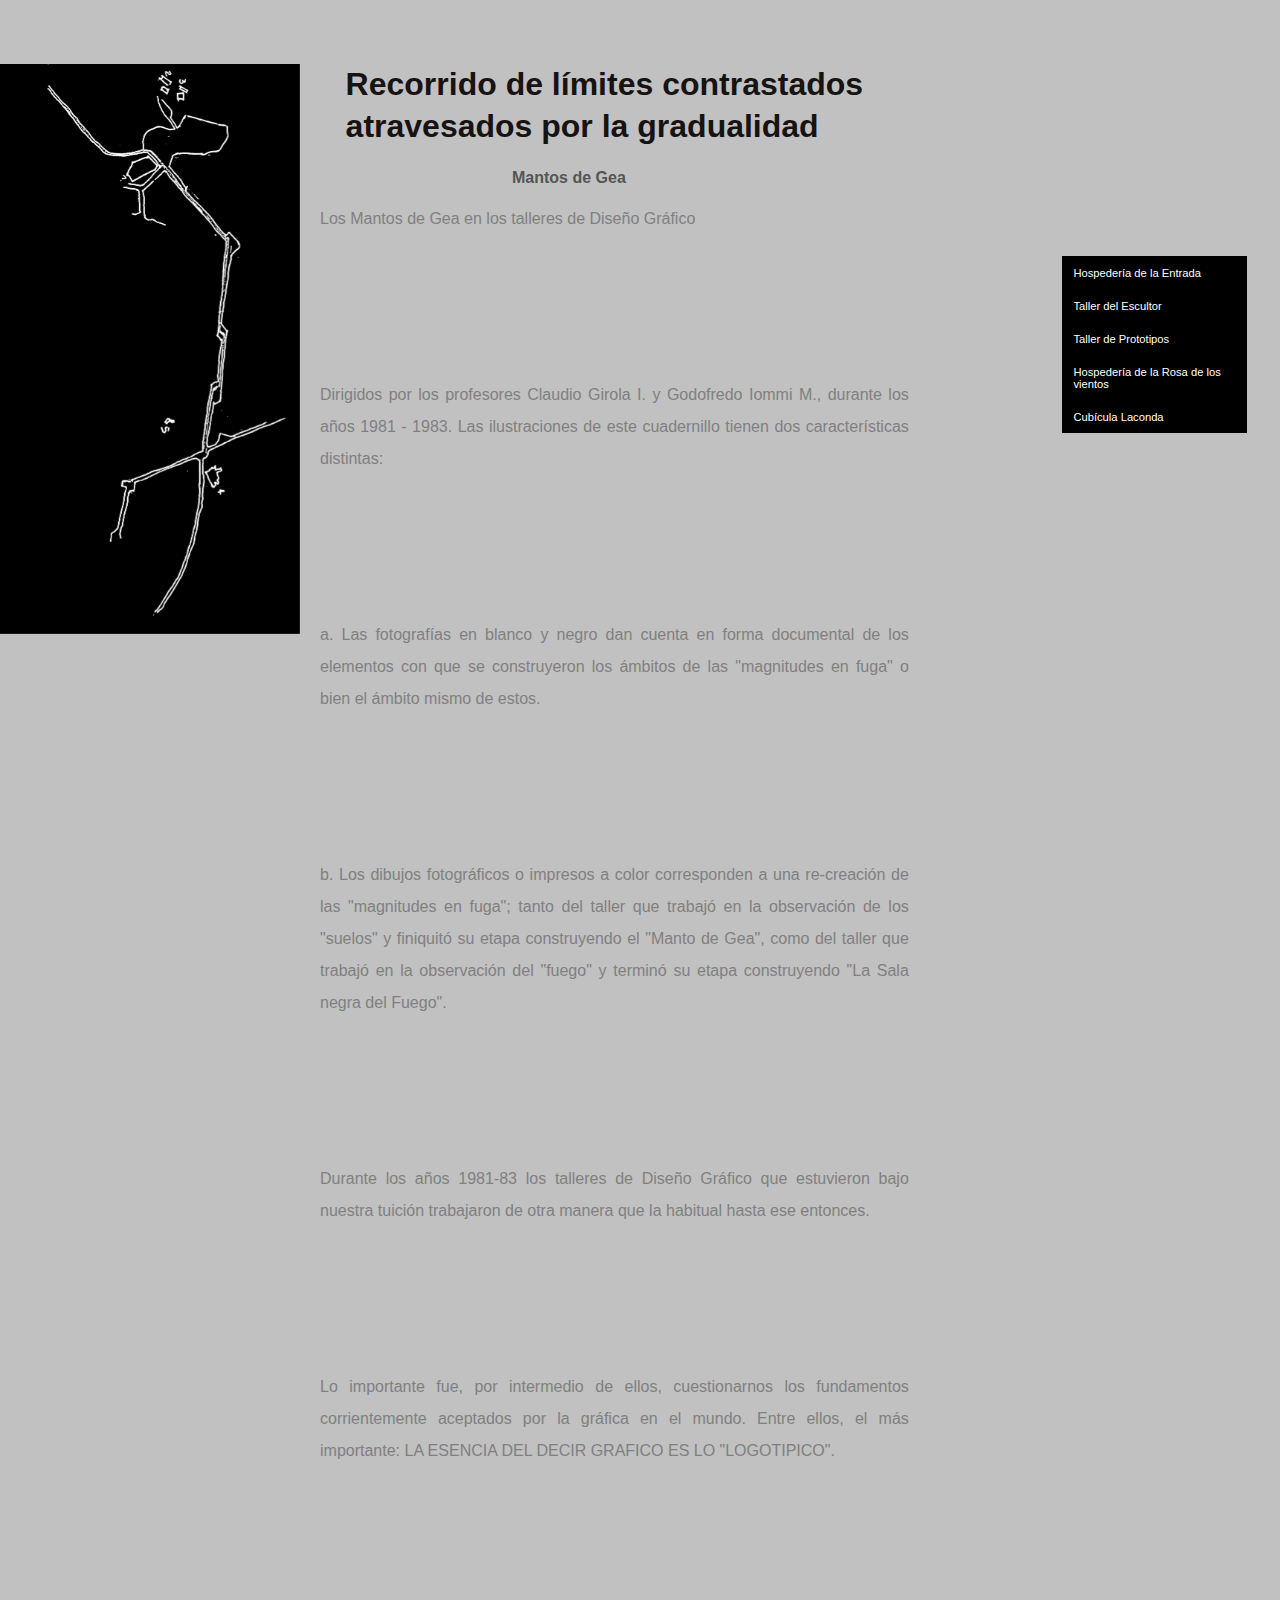
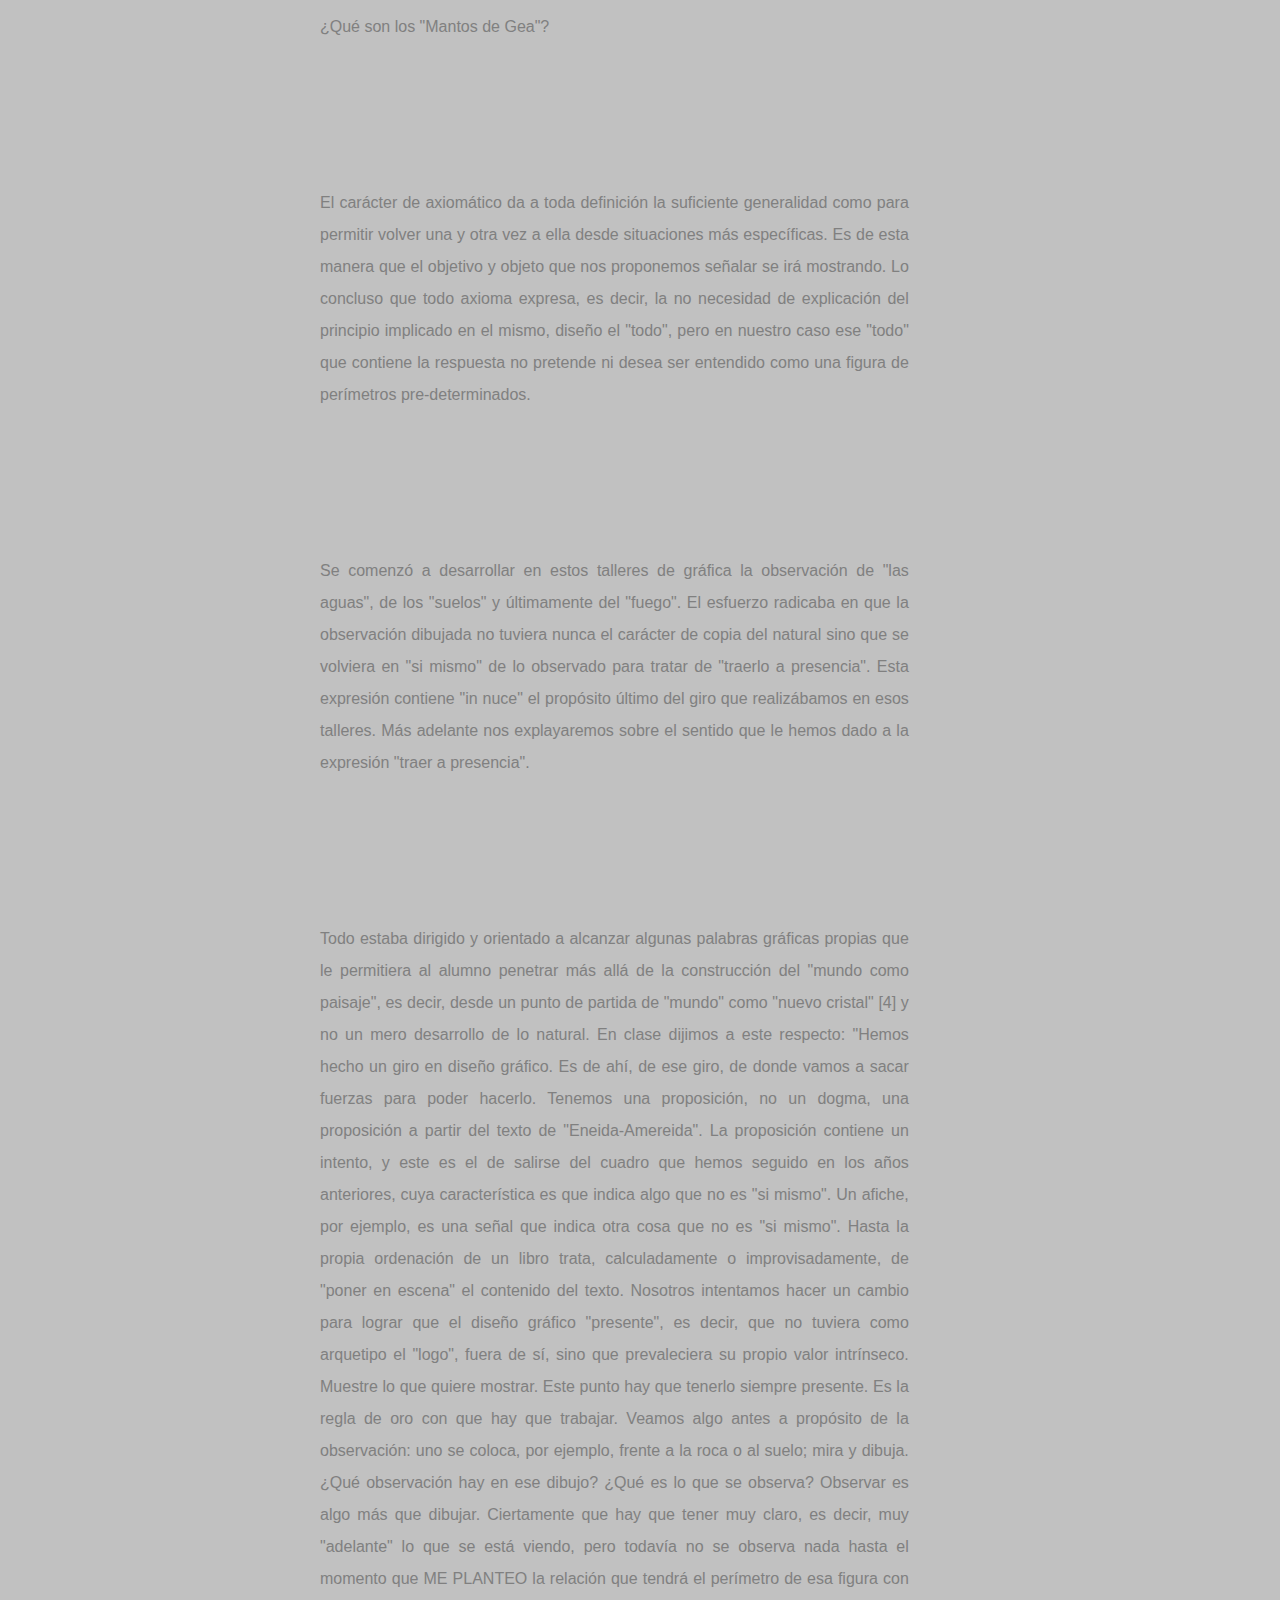
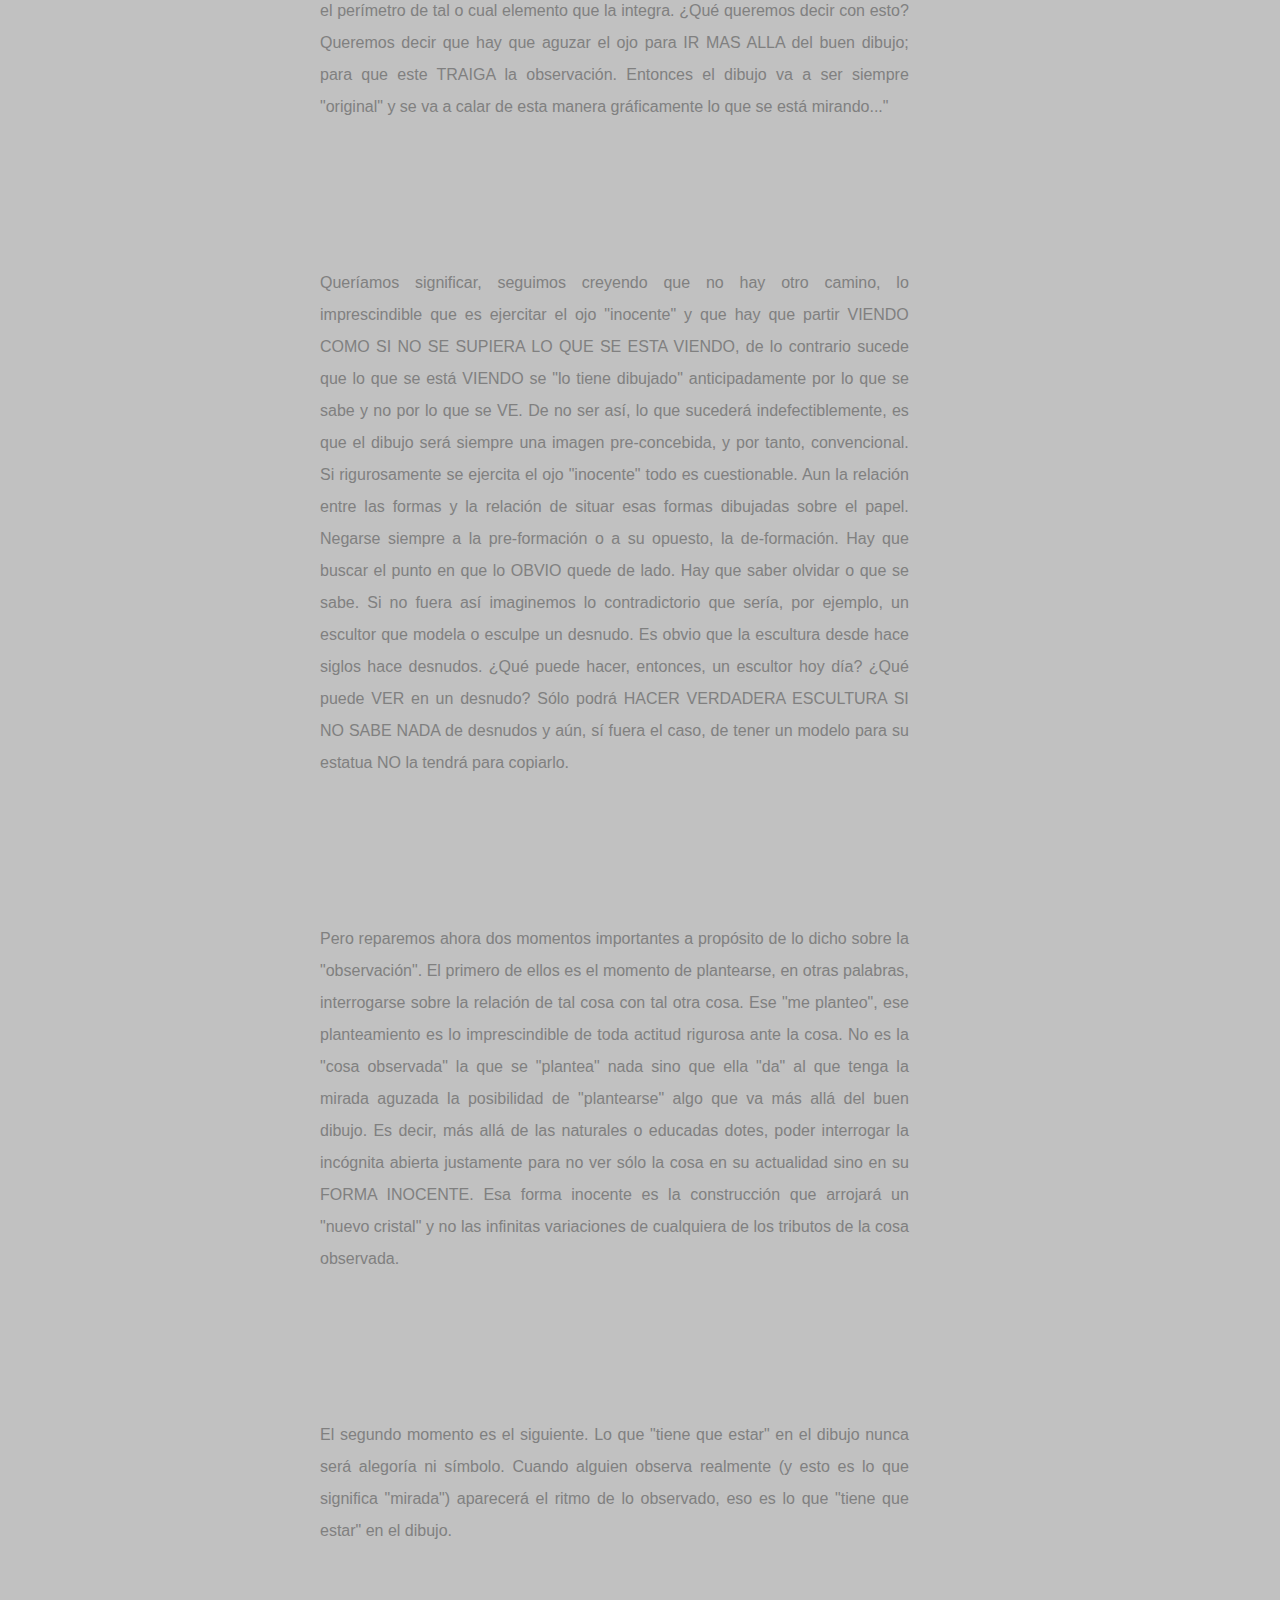
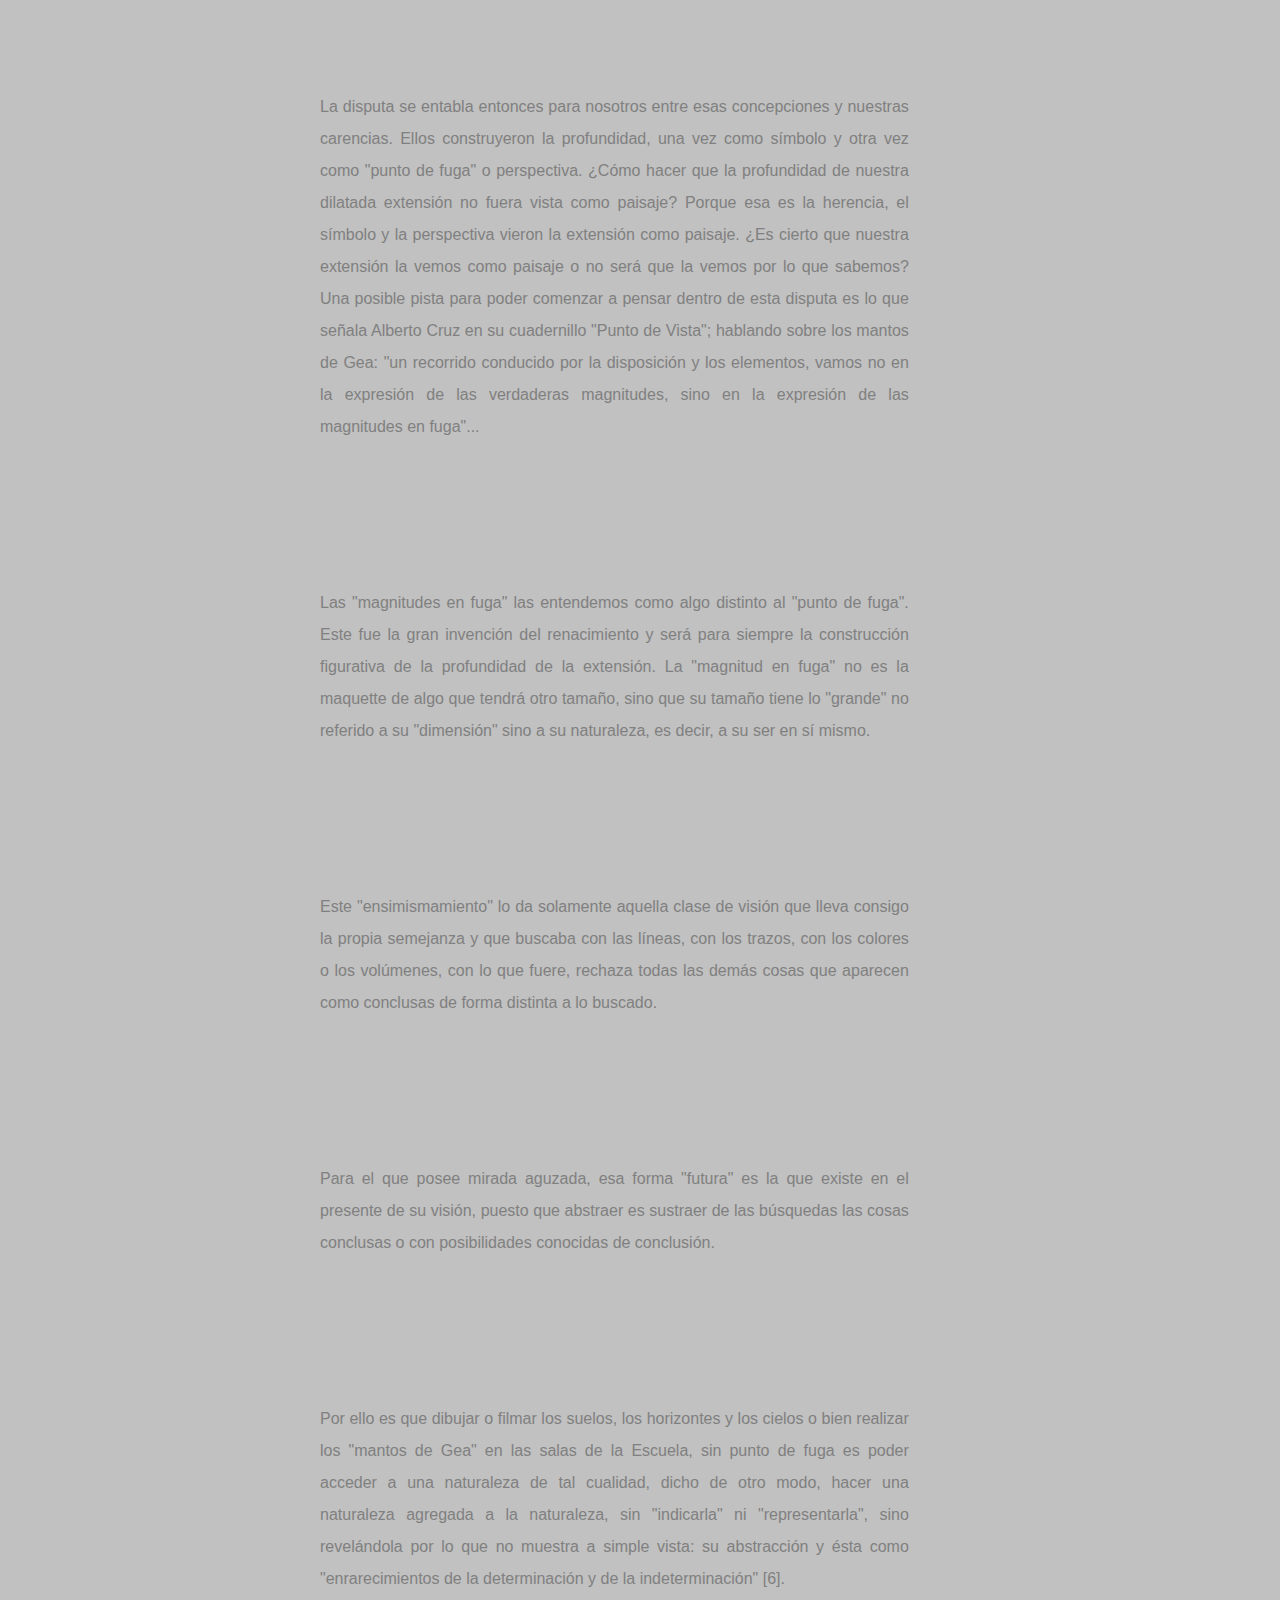
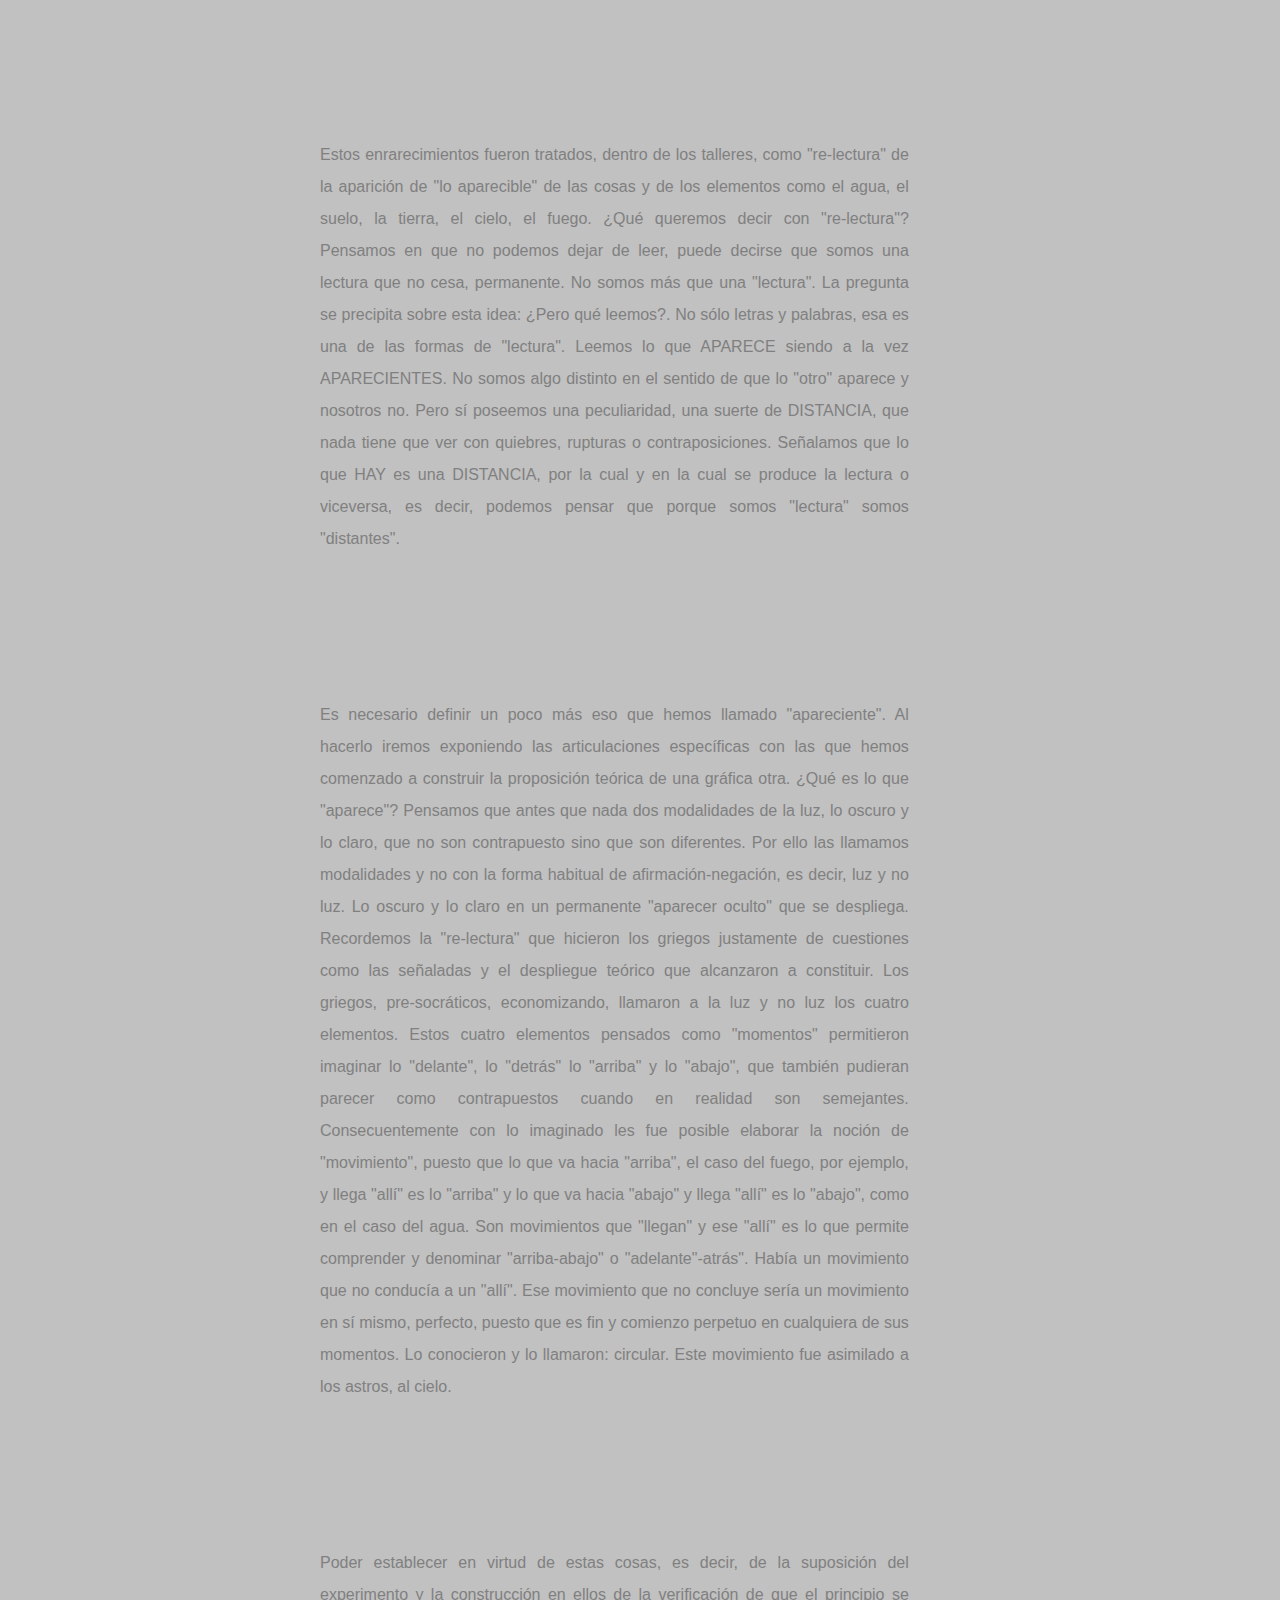
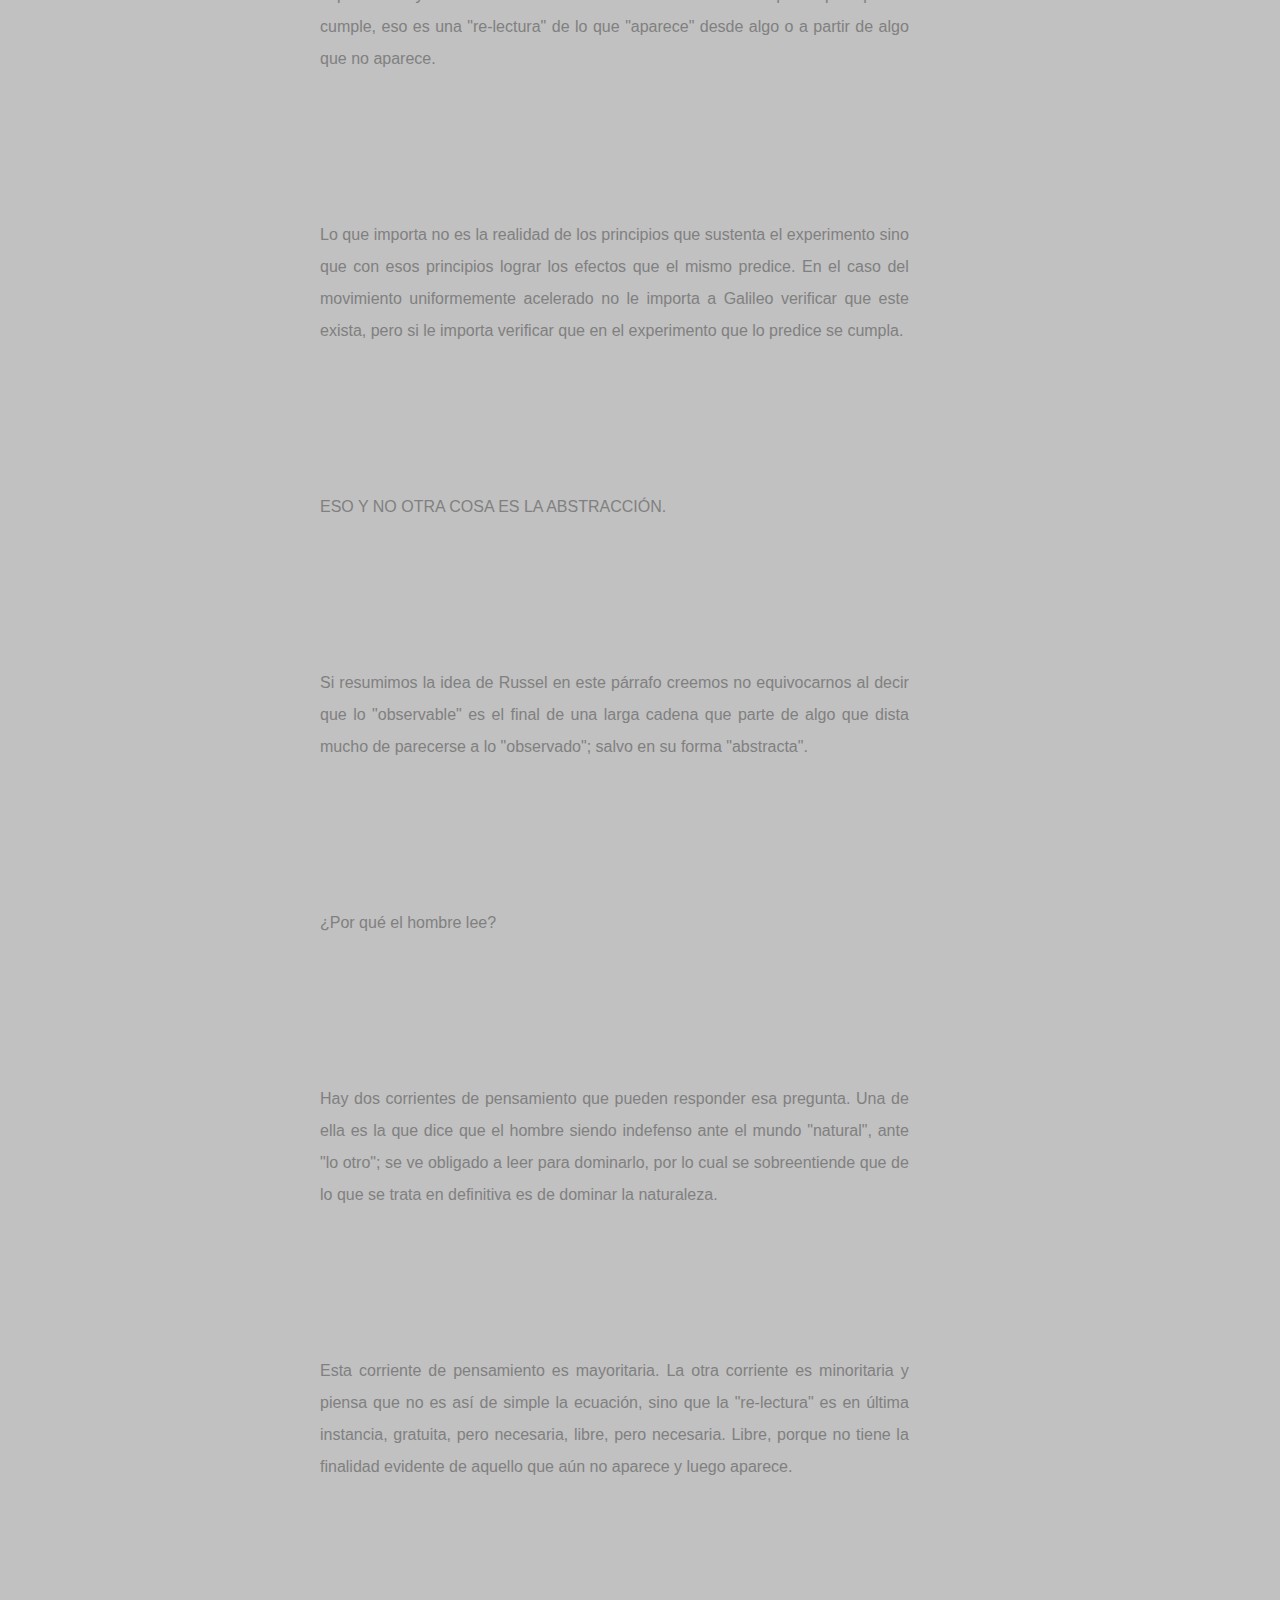
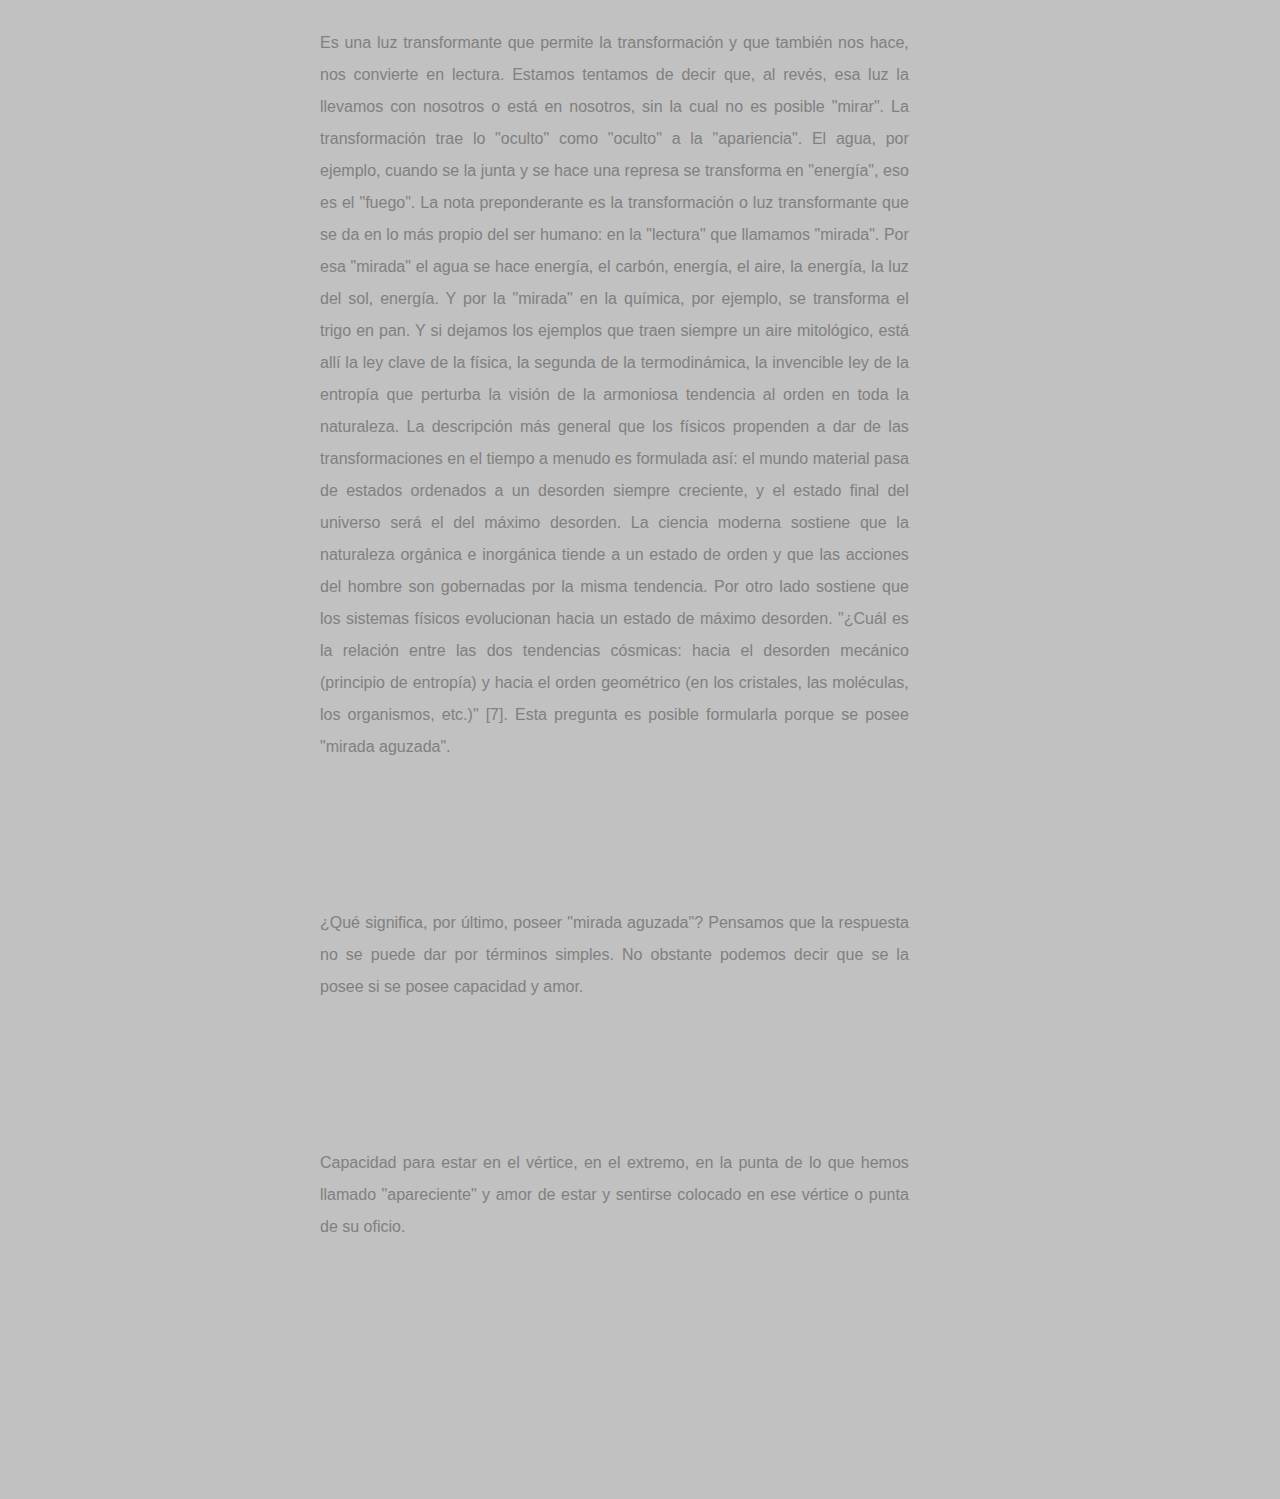
==== index.html @ cfcd7013 "copia carpetas" ====
<html>

<link type="text/css" rel="stylesheet" href="css/bbb.css">

<meta charset="utf-8">

<head>
<title>Recorrido de límites contrastados atravesados por la gradualidad</title>
</head>

<img src="img/mapa.png" style="margin: 20px 20px px 0px;float: left; " />


<body>
<div class="menu_simple">
<ul>
<li><a href="#">Hospedería de la Entrada</a></li>
<li><a href="#">Taller del Escultor</a></li>
<li><a href="#">Taller de Prototipos</a></li>
<li><a href="#">Hospedería de la Rosa de los vientos</a></li>
<li><a href="#">Cubícula Laconda</a></li>
</ul>
</div>

 <h1>Recorrido de límites contrastados atravesados por la gradualidad </h1>

 <h2> Mantos de Gea </h2>



<p>Los Mantos de Gea en los talleres de Diseño Gráfico</p>

<p>
Dirigidos por los profesores Claudio Girola I. y Godofredo Iommi M., durante los años 1981 - 1983.
Las ilustraciones de este cuadernillo tienen dos características distintas:</p>
<p>
a. Las fotografías en blanco y negro dan cuenta en forma documental de los elementos con que se construyeron los ámbitos de las "magnitudes en fuga" o bien el ámbito mismo de estos.</p>
<p>
b. Los dibujos fotográficos o impresos a color corresponden a una re-creación de las "magnitudes en fuga"; tanto del taller que trabajó en la observación de los "suelos" y finiquitó su etapa construyendo el "Manto de Gea", como del taller que trabajó en la observación del "fuego" y terminó su etapa construyendo "La Sala negra del Fuego".</p>
<p>
Durante los años 1981-83 los talleres de Diseño Gráfico que estuvieron bajo nuestra tuición trabajaron de otra manera que la habitual hasta ese entonces.</p>
<p>
Lo importante fue, por intermedio de ellos, cuestionarnos los fundamentos corrientemente aceptados por la gráfica en el mundo. Entre ellos, el más importante: <strong> LA ESENCIA DEL DECIR GRAFICO ES LO "LOGOTIPICO". </strong> </p>

<p>¿Qué son los "Mantos de Gea"?</p>

<p>El carácter de axiomático da a toda definición la suficiente generalidad como para permitir volver una y otra vez a ella desde situaciones más específicas. Es de esta manera que el objetivo y objeto que nos proponemos señalar se irá mostrando. Lo concluso que todo axioma expresa, es decir, la no necesidad de explicación del principio implicado en el mismo, diseño el "todo", pero en nuestro caso ese "todo" que contiene la respuesta no pretende ni desea ser entendido como una figura de perímetros pre-determinados.</p>



<p>Se comenzó a desarrollar en estos talleres de gráfica la observación de "las aguas", de los "suelos" y últimamente del "fuego". El esfuerzo radicaba en que la observación dibujada no tuviera nunca el carácter de copia del natural sino que se volviera en "si mismo" de lo observado para tratar de "traerlo a presencia". Esta expresión contiene "in nuce" el propósito último del giro que realizábamos en esos talleres. Más adelante nos explayaremos sobre el sentido que le hemos dado a la expresión "traer a presencia".</p>



<p>Todo estaba dirigido y orientado a alcanzar algunas palabras gráficas propias que le permitiera al alumno penetrar más allá de la construcción del "mundo como paisaje", es decir, desde un punto de partida de "mundo" como "nuevo cristal" [4] y no un mero desarrollo de lo natural. En clase dijimos a este respecto: "Hemos hecho un giro en diseño gráfico. Es de ahí, de ese giro, de donde vamos a sacar fuerzas para poder hacerlo. Tenemos una proposición, no un dogma, una proposición a partir del texto de "Eneida-Amereida". La proposición contiene un intento, y este es el de salirse del cuadro que hemos seguido en los años anteriores, cuya característica es que indica algo que no es "si mismo". Un afiche, por ejemplo, es una señal que indica otra cosa que no es "si mismo". Hasta la propia ordenación de un libro trata, calculadamente o improvisadamente, de "poner en escena" el contenido del texto. Nosotros intentamos hacer un cambio para lograr que el diseño gráfico "presente", es decir, que no tuviera como arquetipo el "logo", fuera de sí, sino que prevaleciera su propio valor intrínseco. Muestre lo que quiere mostrar. Este punto hay que tenerlo siempre presente. Es la regla de oro con que hay que trabajar. Veamos algo antes a propósito de la observación: uno se coloca, por ejemplo, frente a la roca o al suelo; mira y dibuja. ¿Qué observación hay en ese dibujo? ¿Qué es lo que se observa? Observar es algo más que dibujar. Ciertamente que hay que tener muy claro, es decir, muy "adelante" lo que se está viendo, pero todavía no se observa nada hasta el momento que ME PLANTEO la relación que tendrá el perímetro de esa figura con el perímetro de tal o cual elemento que la integra. ¿Qué queremos decir con esto? Queremos decir que hay que aguzar el ojo para IR MAS ALLA del buen dibujo; para que este TRAIGA la observación. Entonces el dibujo va a ser siempre "original" y se va a calar de esta manera gráficamente lo que se está mirando..."</p>
<p>
Queríamos significar, seguimos creyendo que no hay otro camino, lo imprescindible que es ejercitar el ojo "inocente" y que hay que partir VIENDO COMO SI NO SE SUPIERA LO QUE SE ESTA VIENDO, de lo contrario sucede que lo que se está VIENDO se "lo tiene dibujado" anticipadamente por lo que se sabe y no por lo que se VE. De no ser así, lo que sucederá indefectiblemente, es que el dibujo será siempre una imagen pre-concebida, y por tanto, convencional. Si rigurosamente se ejercita el ojo "inocente" todo es cuestionable. Aun la relación entre las formas y la relación de situar esas formas dibujadas sobre el papel. Negarse siempre a la pre-formación o a su opuesto, la de-formación. Hay que buscar el punto en que lo OBVIO quede de lado. Hay que saber olvidar o que se sabe. Si no fuera así imaginemos lo contradictorio que sería, por ejemplo, un escultor que modela o esculpe un desnudo. Es obvio que la escultura desde hace siglos hace desnudos. ¿Qué puede hacer, entonces, un escultor hoy día? ¿Qué puede VER en un desnudo? Sólo podrá HACER VERDADERA ESCULTURA SI NO SABE NADA de desnudos y aún, sí fuera el caso, de tener un modelo para su estatua NO la tendrá para copiarlo.
</p>
<p>
Pero reparemos ahora dos momentos importantes a propósito de lo dicho sobre la "observación". El primero de ellos es el momento de plantearse, en otras palabras, interrogarse sobre la relación de tal cosa con tal otra cosa. Ese "me planteo", ese planteamiento es lo imprescindible de toda actitud rigurosa ante la cosa. No es la "cosa observada" la que se "plantea" nada sino que ella "da" al que tenga la mirada aguzada la posibilidad de "plantearse" algo que va más allá del buen dibujo. Es decir, más allá de las naturales o educadas dotes, poder interrogar la incógnita abierta justamente para no ver sólo la cosa en su actualidad sino en su FORMA INOCENTE. Esa forma inocente es la construcción que arrojará un "nuevo cristal" y no las infinitas variaciones de cualquiera de los tributos de la cosa observada.
</p>
<p>
El segundo momento es el siguiente. Lo que "tiene que estar" en el dibujo nunca será alegoría ni símbolo. Cuando alguien observa realmente (y esto es lo que significa "mirada") aparecerá el ritmo de lo observado, eso es lo que "tiene que estar" en el dibujo.
</p>
<p>
La disputa se entabla entonces para nosotros entre esas concepciones y nuestras carencias. Ellos construyeron la profundidad, una vez como símbolo y otra vez como "punto de fuga" o perspectiva. ¿Cómo hacer que la profundidad de nuestra dilatada extensión no fuera vista como paisaje? Porque esa es la herencia, el símbolo y la perspectiva vieron la extensión como paisaje. ¿Es cierto que nuestra extensión la vemos como paisaje o no será que la vemos por lo que sabemos? Una posible pista para poder comenzar a pensar dentro de esta disputa es lo que señala Alberto Cruz en su cuadernillo "Punto de Vista"; hablando sobre los mantos de Gea: "un recorrido conducido por la disposición y los elementos, vamos no en la expresión de las verdaderas magnitudes, sino en la expresión de las magnitudes en fuga"...
</p>
<p>
Las "magnitudes en fuga" las entendemos como algo distinto al "punto de fuga". Este fue la gran invención del renacimiento y será para siempre la construcción figurativa de la profundidad de la extensión. La "magnitud en fuga" no es la maquette de algo que tendrá otro tamaño, sino que su tamaño tiene lo "grande" no referido a su "dimensión" sino a su naturaleza, es decir, a su ser en sí mismo.
</p>
<p>
Este "ensimismamiento" lo da solamente aquella clase de visión que lleva consigo la propia semejanza y que buscaba con las líneas, con los trazos, con los colores o los volúmenes, con lo que fuere, rechaza todas las demás cosas que aparecen como conclusas de forma distinta a lo buscado.
</p>
<p>
Para el que posee mirada aguzada, esa forma "futura" es la que existe en el presente de su visión, puesto que abstraer es sustraer de las búsquedas las cosas conclusas o con posibilidades conocidas de conclusión.
</p>
<p>
Por ello es que dibujar o filmar los suelos, los horizontes y los cielos o bien realizar los "mantos de Gea" en las salas de la Escuela, sin punto de fuga es poder acceder a una naturaleza de tal cualidad, dicho de otro modo, hacer una naturaleza agregada a la naturaleza, sin "indicarla" ni "representarla", sino revelándola por lo que no muestra a simple vista: su abstracción y ésta como "enrarecimientos de la determinación y de la indeterminación" [6].
</p>
<p>
Estos enrarecimientos fueron tratados, dentro de los talleres, como "re-lectura" de la aparición de "lo aparecible" de las cosas y de los elementos como el agua, el suelo, la tierra, el cielo, el fuego. ¿Qué queremos decir con "re-lectura"? Pensamos en que no podemos dejar de leer, puede decirse que somos una lectura que no cesa, permanente. No somos más que una "lectura". La pregunta se precipita sobre esta idea: ¿Pero qué leemos?. No sólo letras y palabras, esa es una de las formas de "lectura". Leemos lo que APARECE siendo a la vez APARECIENTES. No somos algo distinto en el sentido de que lo "otro" aparece y nosotros no. Pero sí poseemos una peculiaridad, una suerte de DISTANCIA, que nada tiene que ver con quiebres, rupturas o contraposiciones. Señalamos que lo que HAY es una DISTANCIA, por la cual y en la cual se produce la lectura o viceversa, es decir, podemos pensar que porque somos "lectura" somos "distantes".
</p>
<p>
Es necesario definir un poco más eso que hemos llamado "apareciente". Al hacerlo iremos exponiendo las articulaciones específicas con las que hemos comenzado a construir la proposición teórica de una gráfica otra. ¿Qué es lo que "aparece"? Pensamos que antes que nada dos modalidades de la luz, lo oscuro y lo claro, que no son contrapuesto sino que son diferentes. Por ello las llamamos modalidades y no con la forma habitual de afirmación-negación, es decir, luz y no luz. Lo oscuro y lo claro en un permanente "aparecer oculto" que se despliega. Recordemos la "re-lectura" que hicieron los griegos justamente de cuestiones como las señaladas y el despliegue teórico que alcanzaron a constituir. Los griegos, pre-socráticos, economizando, llamaron a la luz y no luz los cuatro elementos. Estos cuatro elementos pensados como "momentos" permitieron imaginar lo "delante", lo "detrás" lo "arriba" y lo "abajo", que también pudieran parecer como contrapuestos cuando en realidad son semejantes. Consecuentemente con lo imaginado les fue posible elaborar la noción de "movimiento", puesto que lo que va hacia "arriba", el caso del fuego, por ejemplo, y llega "allí" es lo "arriba" y lo que va hacia "abajo" y llega "allí" es lo "abajo", como en el caso del agua. Son movimientos que "llegan" y ese "allí" es lo que permite comprender y denominar "arriba-abajo" o "adelante"-atrás". Había un movimiento que no conducía a un "allí". Ese movimiento que no concluye sería un movimiento en sí mismo, perfecto, puesto que es fin y comienzo perpetuo en cualquiera de sus momentos. Lo conocieron y lo llamaron: circular. Este movimiento fue asimilado a los astros, al cielo.
</p>

<p>
Poder establecer en virtud de estas cosas, es decir, de la suposición del experimento y la construcción en ellos de la verificación de que el principio se cumple, eso es una "re-lectura" de lo que "aparece" desde algo o a partir de algo que no aparece.
</p>
<p>
Lo que importa no es la realidad de los principios que sustenta el experimento sino que con esos principios lograr los efectos que el mismo predice. En el caso del movimiento uniformemente acelerado no le importa a Galileo verificar que este exista, pero si le importa verificar que en el experimento que lo predice se cumpla.
</p>
<p>
ESO Y NO OTRA COSA ES LA ABSTRACCIÓN.
</p>
<p>
Si resumimos la idea de Russel en este párrafo creemos no equivocarnos al decir que lo "observable" es el final de una larga cadena que parte de algo que dista mucho de parecerse a lo "observado"; salvo en su forma "abstracta".
</p>
<p>
¿Por qué el hombre lee?
</p>
<p>
Hay dos corrientes de pensamiento que pueden responder esa pregunta. Una de ella es la que dice que el hombre siendo indefenso ante el mundo "natural", ante "lo otro"; se ve obligado a leer para dominarlo, por lo cual se sobreentiende que de lo que se trata en definitiva es de dominar la naturaleza.
</p>
<p>
Esta corriente de pensamiento es mayoritaria. La otra corriente es minoritaria y piensa que no es así de simple la ecuación, sino que la "re-lectura" es en última instancia, gratuita, pero necesaria, libre, pero necesaria. Libre, porque no tiene la finalidad evidente de aquello que aún no aparece y luego aparece.
</p>
<p>
Es una luz transformante que permite la transformación y que también nos hace, nos convierte en lectura. Estamos tentamos de decir que, al revés, esa luz la llevamos con nosotros o está en nosotros, sin la cual no es posible "mirar". La transformación trae lo "oculto" como "oculto" a la "apariencia".
El agua, por ejemplo, cuando se la junta y se hace una represa se transforma en "energía", eso es el "fuego". La nota preponderante es la transformación o luz transformante que se da en lo más propio del ser humano: en la "lectura" que llamamos "mirada". Por esa "mirada" el agua se hace energía, el carbón, energía, el aire, la energía, la luz del sol, energía. Y por la "mirada" en la química, por ejemplo, se transforma el trigo en pan. Y si dejamos los ejemplos que traen siempre un aire mitológico, está allí la ley clave de la física, la segunda de la termodinámica, la invencible ley de la entropía que perturba la visión de la armoniosa tendencia al orden en toda la naturaleza. La descripción más general que los físicos propenden a dar de las transformaciones en el tiempo a menudo es formulada así: el mundo material pasa de estados ordenados a un desorden siempre creciente, y el estado final del universo será el del máximo desorden. La ciencia moderna sostiene que la naturaleza orgánica e inorgánica tiende a un estado de orden y que las acciones del hombre son gobernadas por la misma tendencia. Por otro lado sostiene que los sistemas físicos evolucionan hacia un estado de máximo desorden. "¿Cuál es la relación entre las dos tendencias cósmicas: hacia el desorden mecánico (principio de entropía) y hacia el orden geométrico (en los cristales, las moléculas, los organismos, etc.)" [7]. Esta pregunta es posible formularla porque se posee "mirada aguzada".
</p>
<p>
¿Qué significa, por último, poseer "mirada aguzada"? Pensamos que la respuesta no se puede dar por términos simples. No obstante podemos decir que se la posee si se posee capacidad y amor.
</p>
<p>
Capacidad para estar en el vértice, en el extremo, en la punta de lo que hemos llamado "apareciente" y amor de estar y sentirse colocado en ese vértice o punta de su oficio.
</p>


 <script type="text/javascript" src="js/skrollr.min.js"></script>
    <script type="text/javascript">
    var s = skrollr.init();
    </script>

</body>
 
</html>
---- css/bbb.css ----
img{
  max-width:300px;
  position:fixed;
  margin-top:0px;
  margin-right:0%;
  margin-bottom:0%;
  margin-left:0px;
  float:left;

  }
input{
  position: right;
  float:right;
  padding-top:0%;
  padding-right:10%;
  padding-bottom:0%;
  padding-left:0%;
  margin-top:20%;

}
body{
  margin-top:0%;
  margin-right:0%;
  margin-bottom:0%;
  margin-left:0%;

  padding-top:5%;
  padding-right:0%;
  padding-bottom:10%;
  padding-left:0%;

  background-attachment: scroll;
  background-color:#C1C1C1;
  background-image: none;
  background-position:;
}


 h1{ 
  font-family: Helvetica;
  color: #171313 ;
  font-size: 200%;
  background: #C1C1C1;
  line-height: 130%;
  padding-top:0%;
  padding-right:20%;
  padding-bottom:0%;
  padding-left:27%;
}
h2{
  color: #555 ;
  font-size: 100%;
  font-family: Helvetica;
  margin-left:40%;
}  

p {

  padding-top:0%;
  padding-right:29%;
  padding-bottom:10%;
  padding-left:25%;

  font-family: Helvetica;
  font-size:  100%;
  font-style: normal;
  font-variant: none;
  font-weight: lighter;

  color: gray;
  letter-spacing: normal;
  line-height: 200%;
  text-align:justify;
  text-decoration: none ;

  text-transform: none;
  unicode-bidi: normal;
  vertical-align: baseline;
  white-space: normal;
  word-spacing: normal;
} 


div {
  margin-top:15%;
  margin-right:5%;
  margin-bottom:0%;
  margin-left:83%;
  position:fixed;

}
.menu_simple ul {
margin: 0;
padding: 0;
width:185px;
list-style-type: none;
}
.menu_simple ul li a {
text-decoration: none;
font-family: Helvetica;
font-size:  70%;
font-style: normal;
font-variant: none;
font-weight: lighter;
color: white;
padding: 10.5px 11px;
background-color: black;
display:block;
}
.menu_simple ul li a:visited {
color: white;
}
.menu_simple ul li a:hover, .menu_simple ul li .current {
color: white;
background-color: gray;
}

}
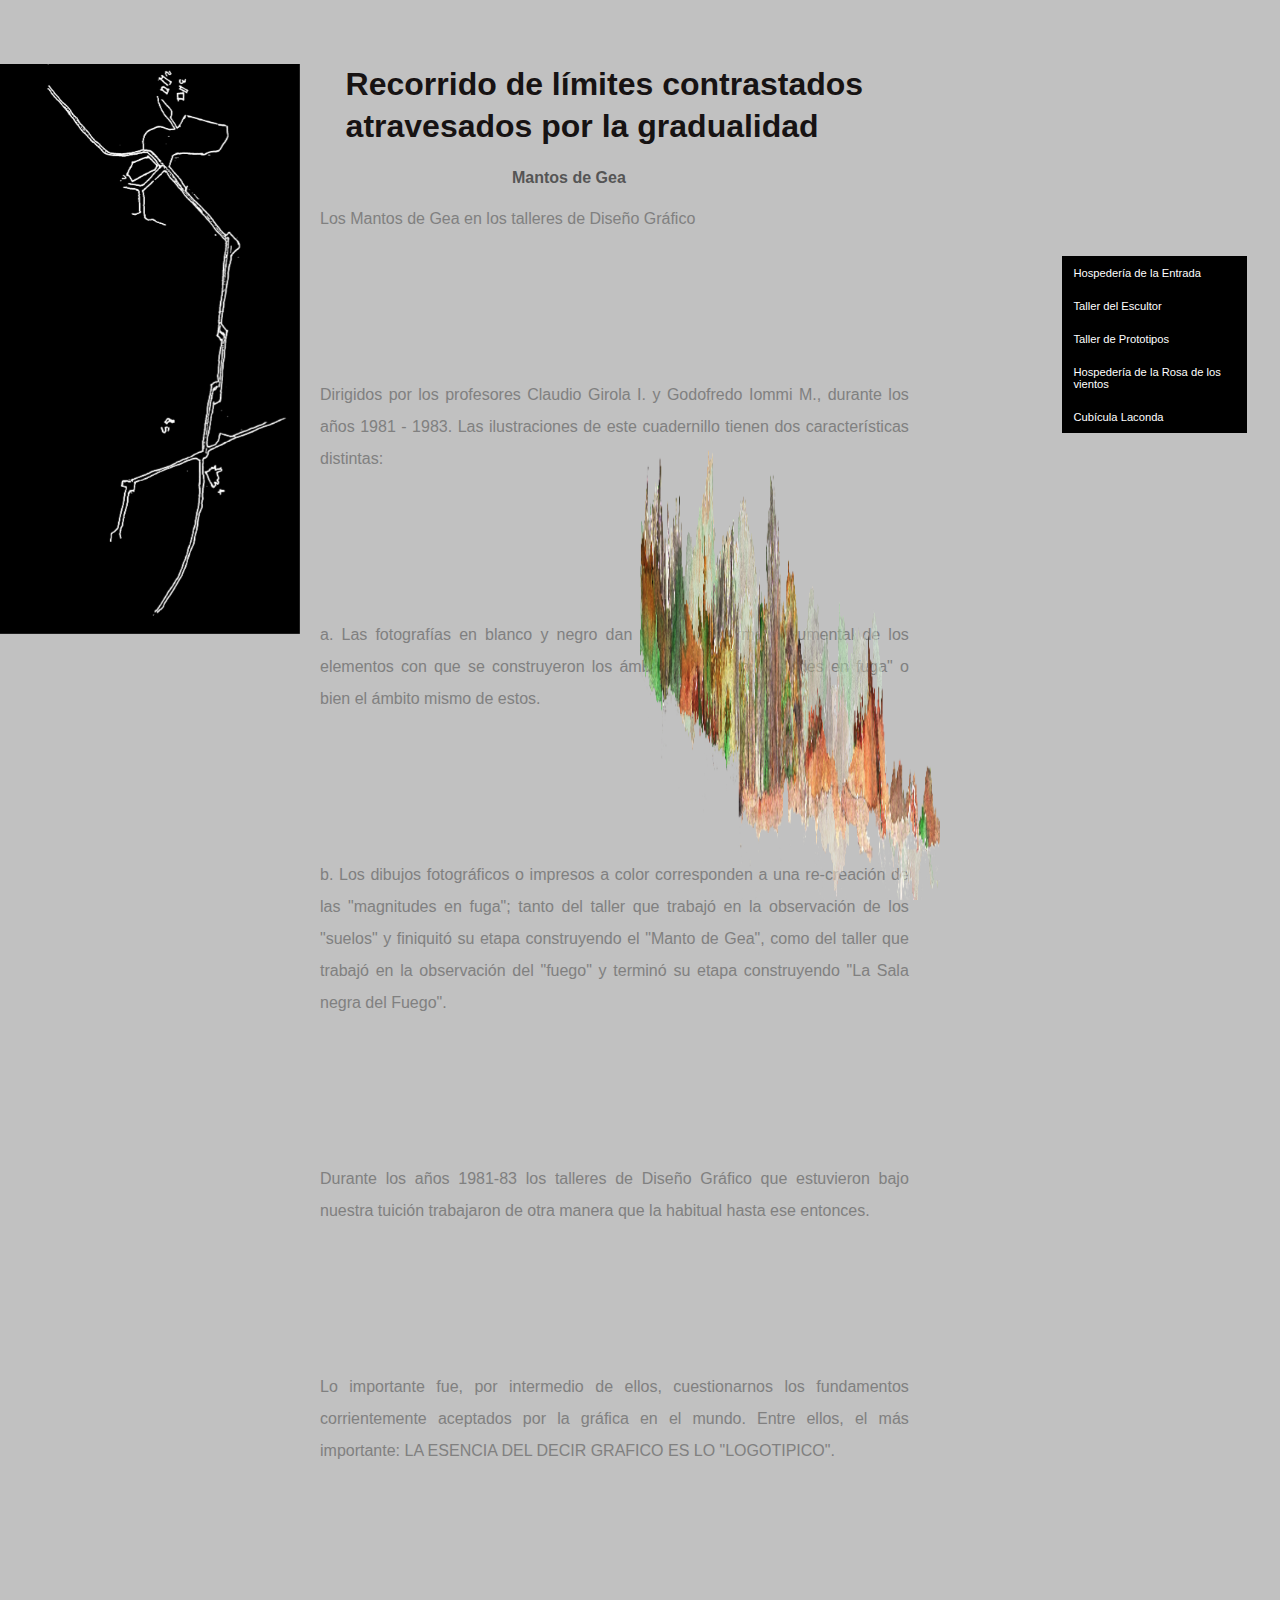
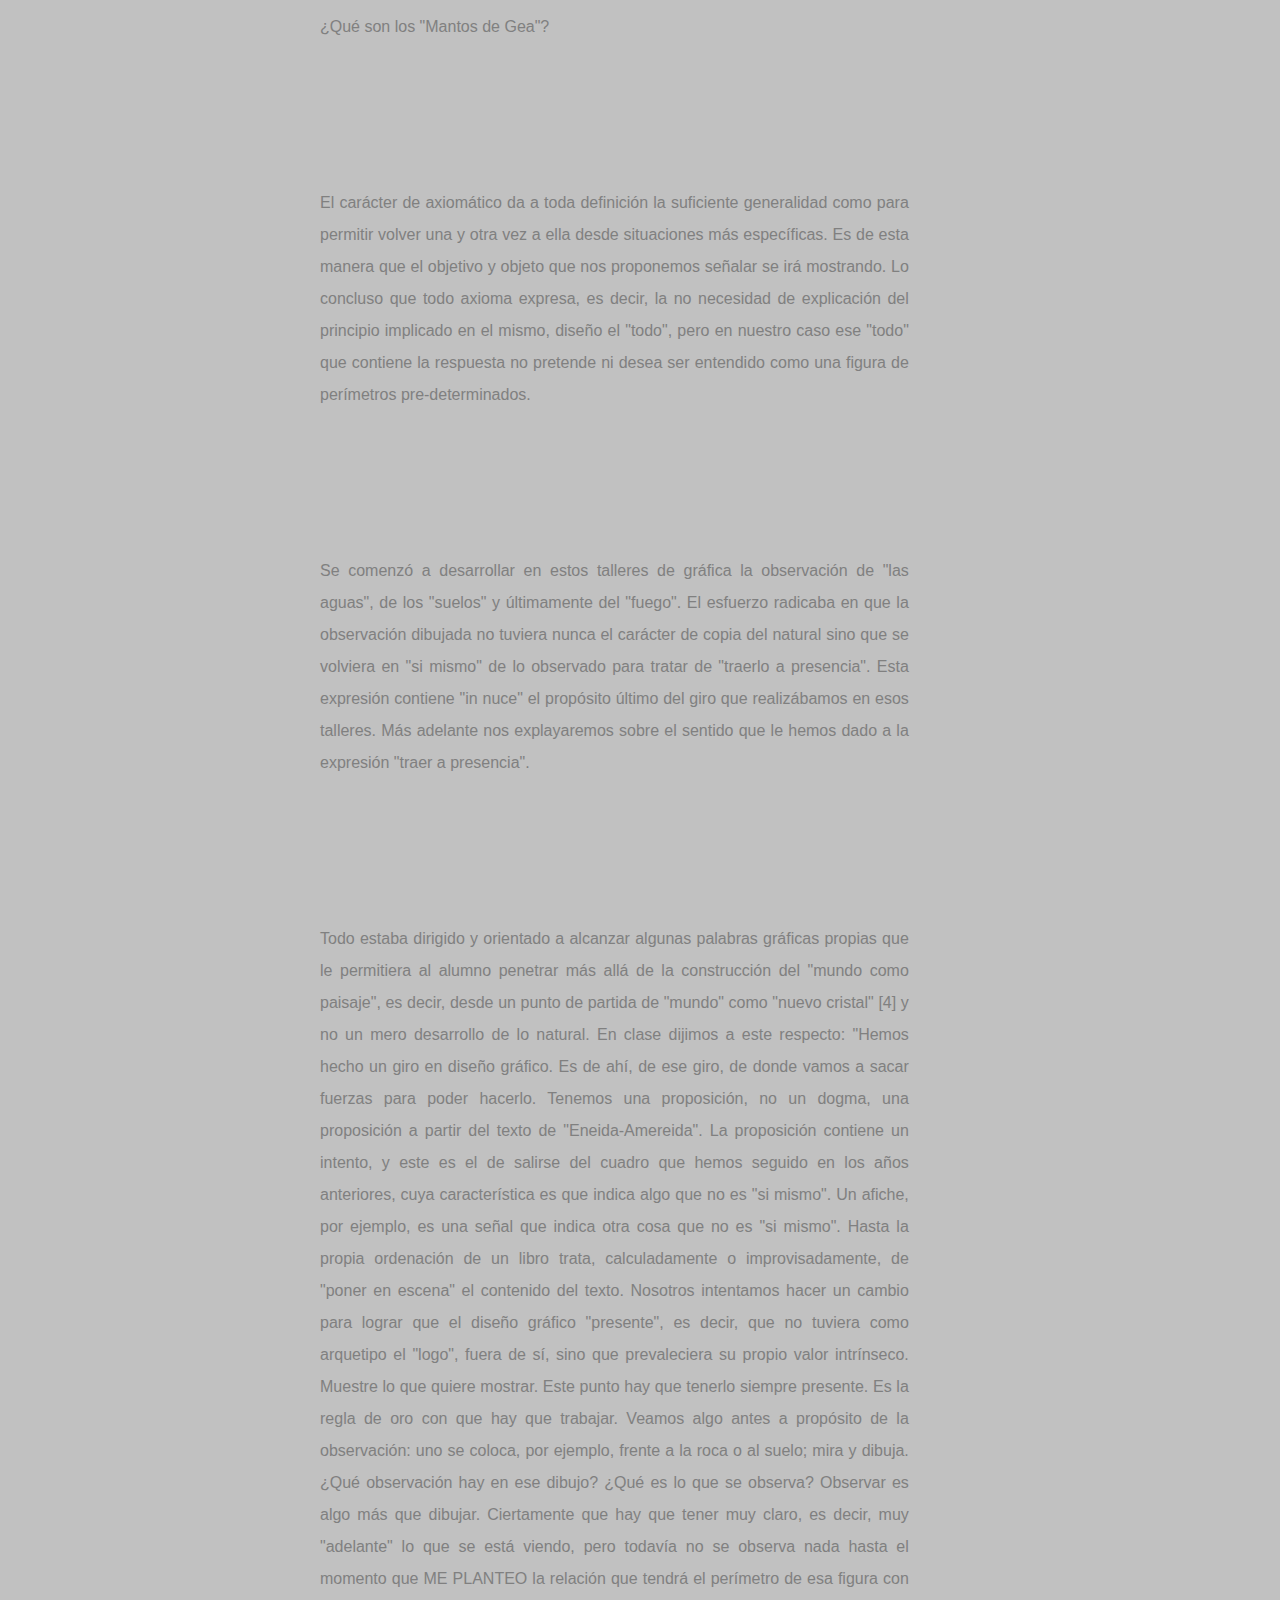
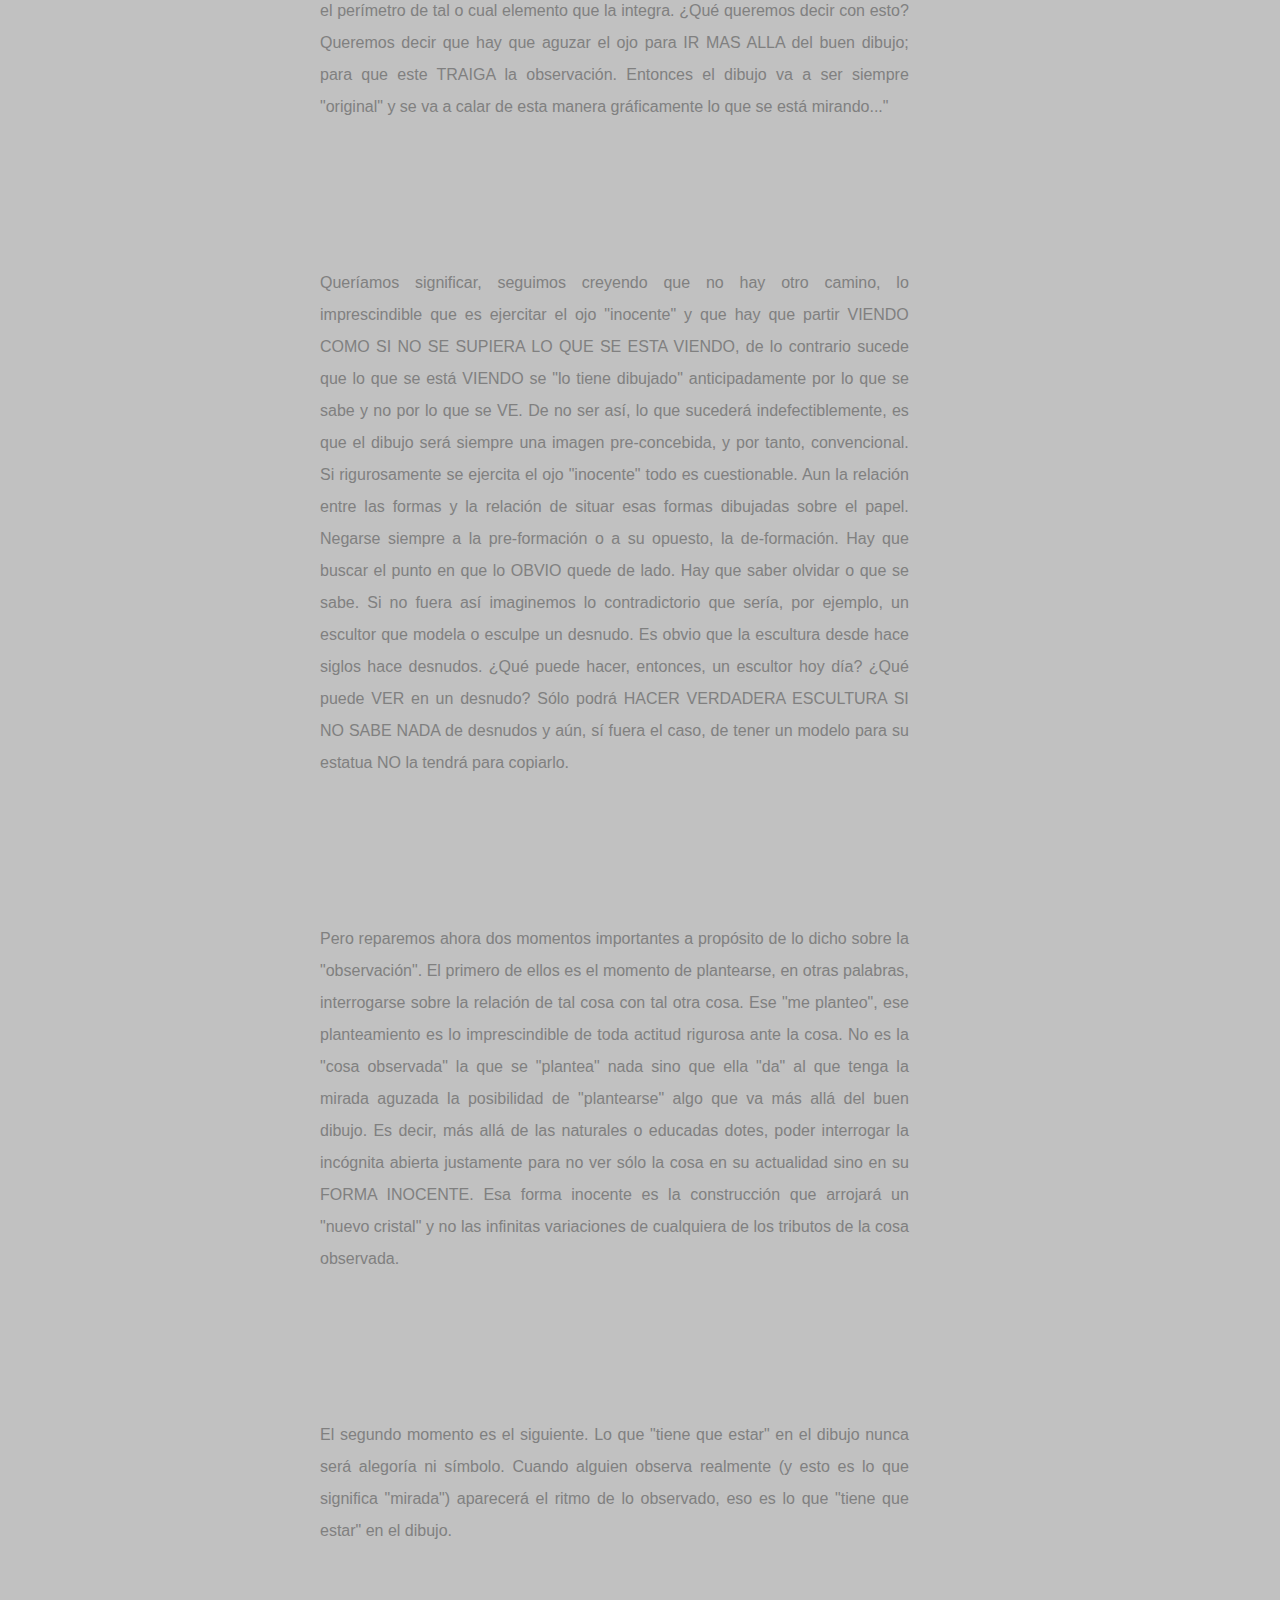
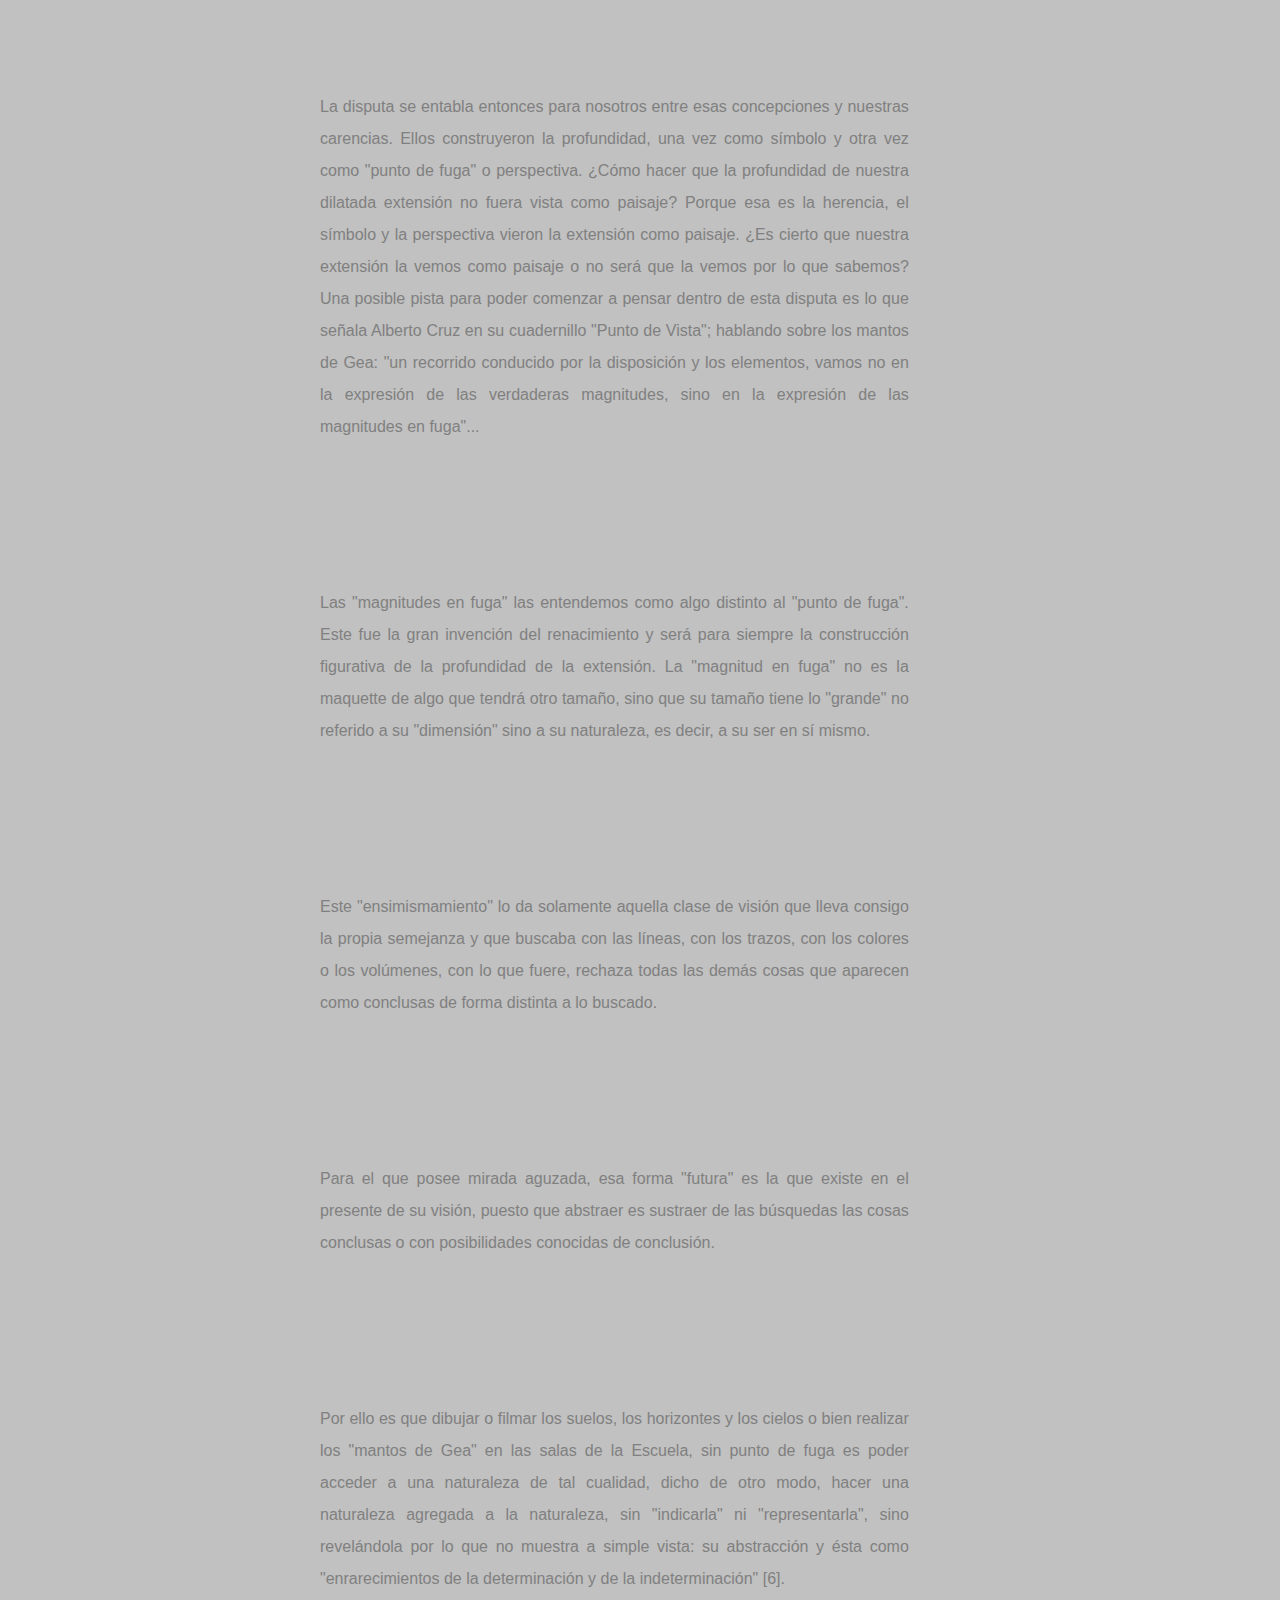
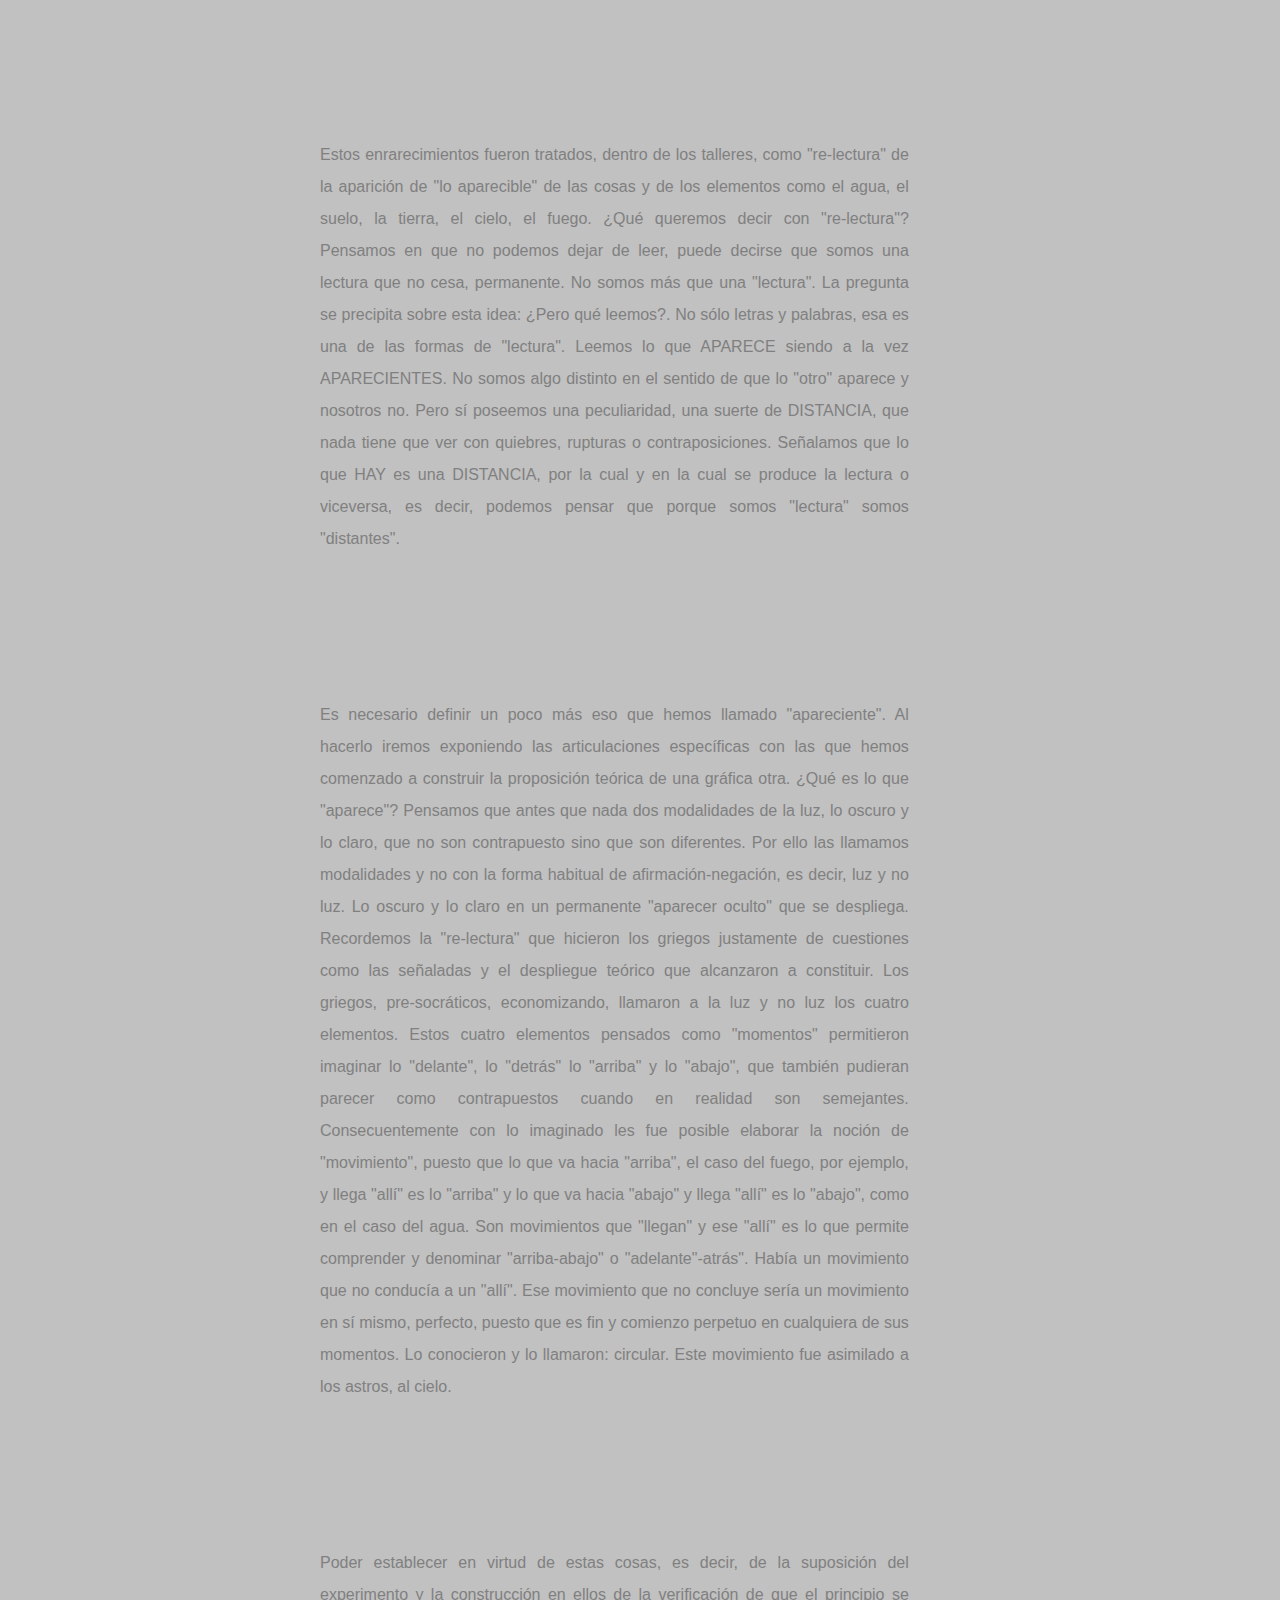
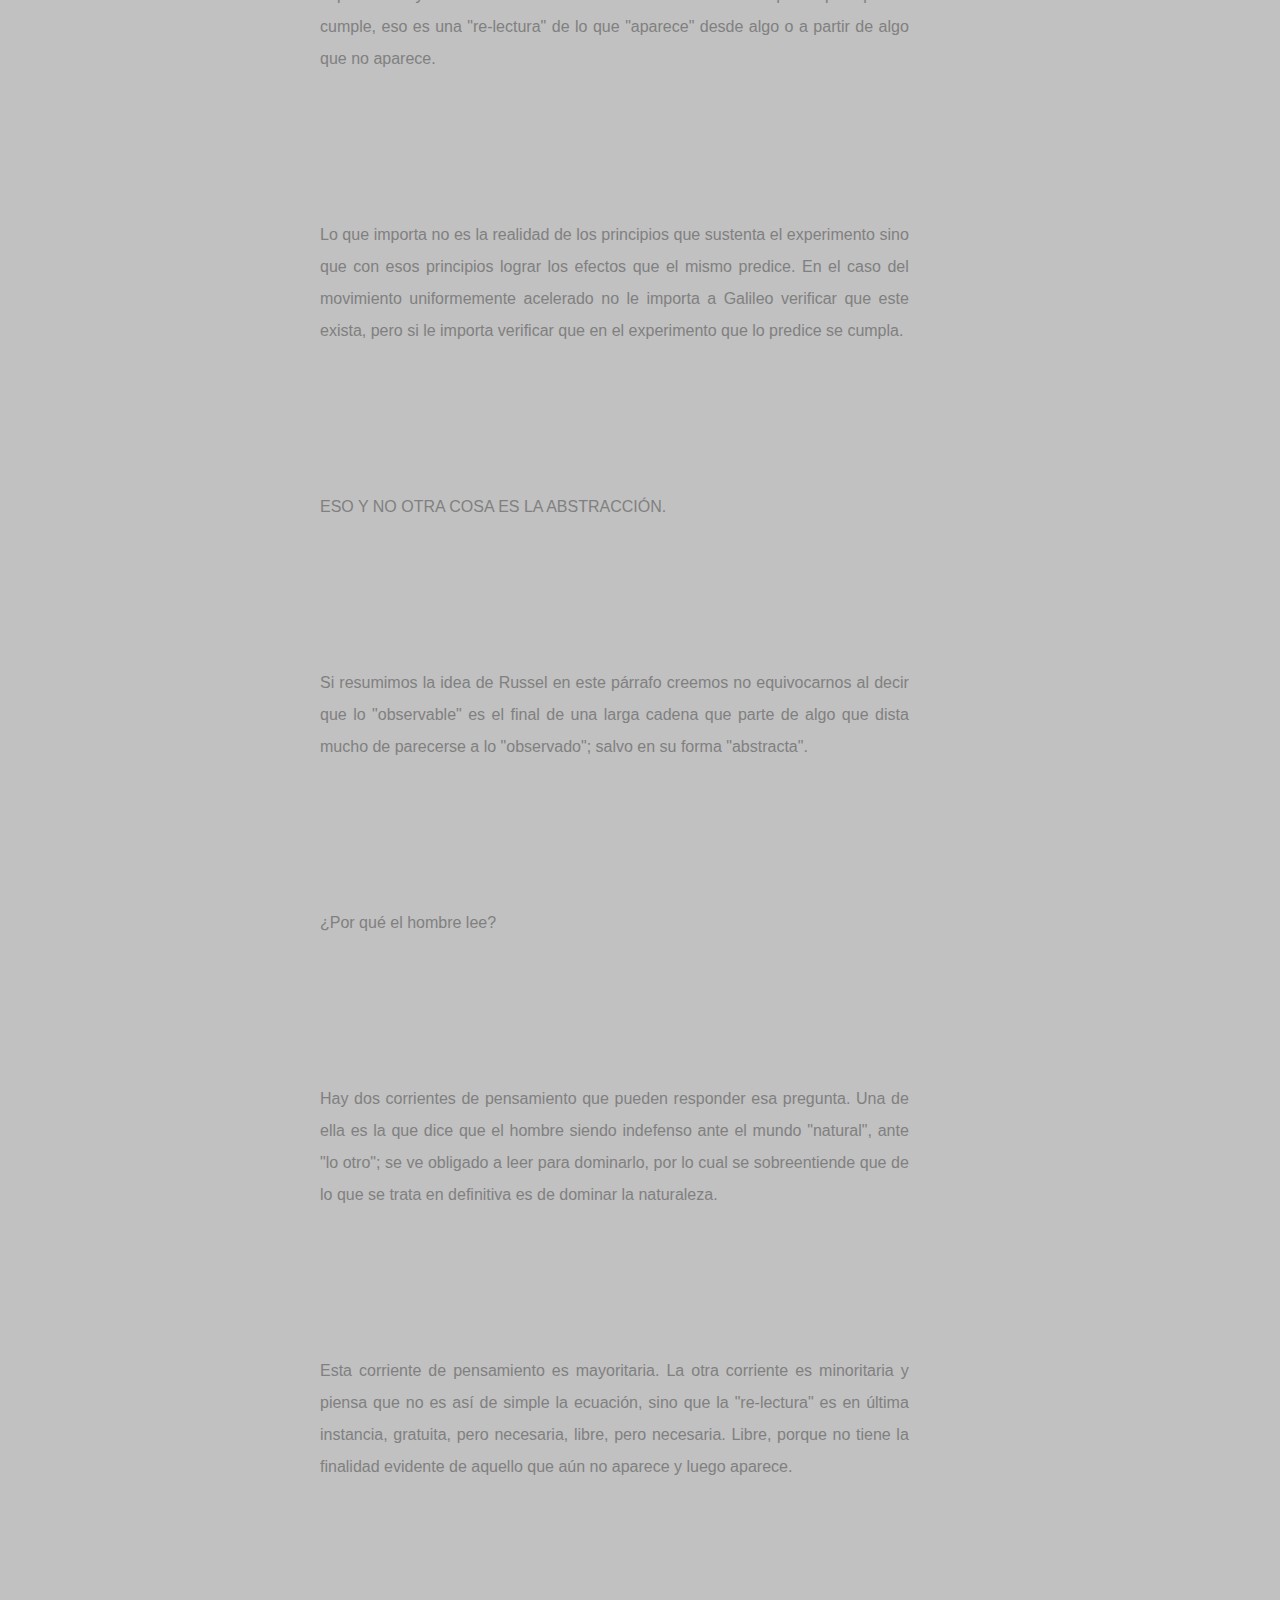
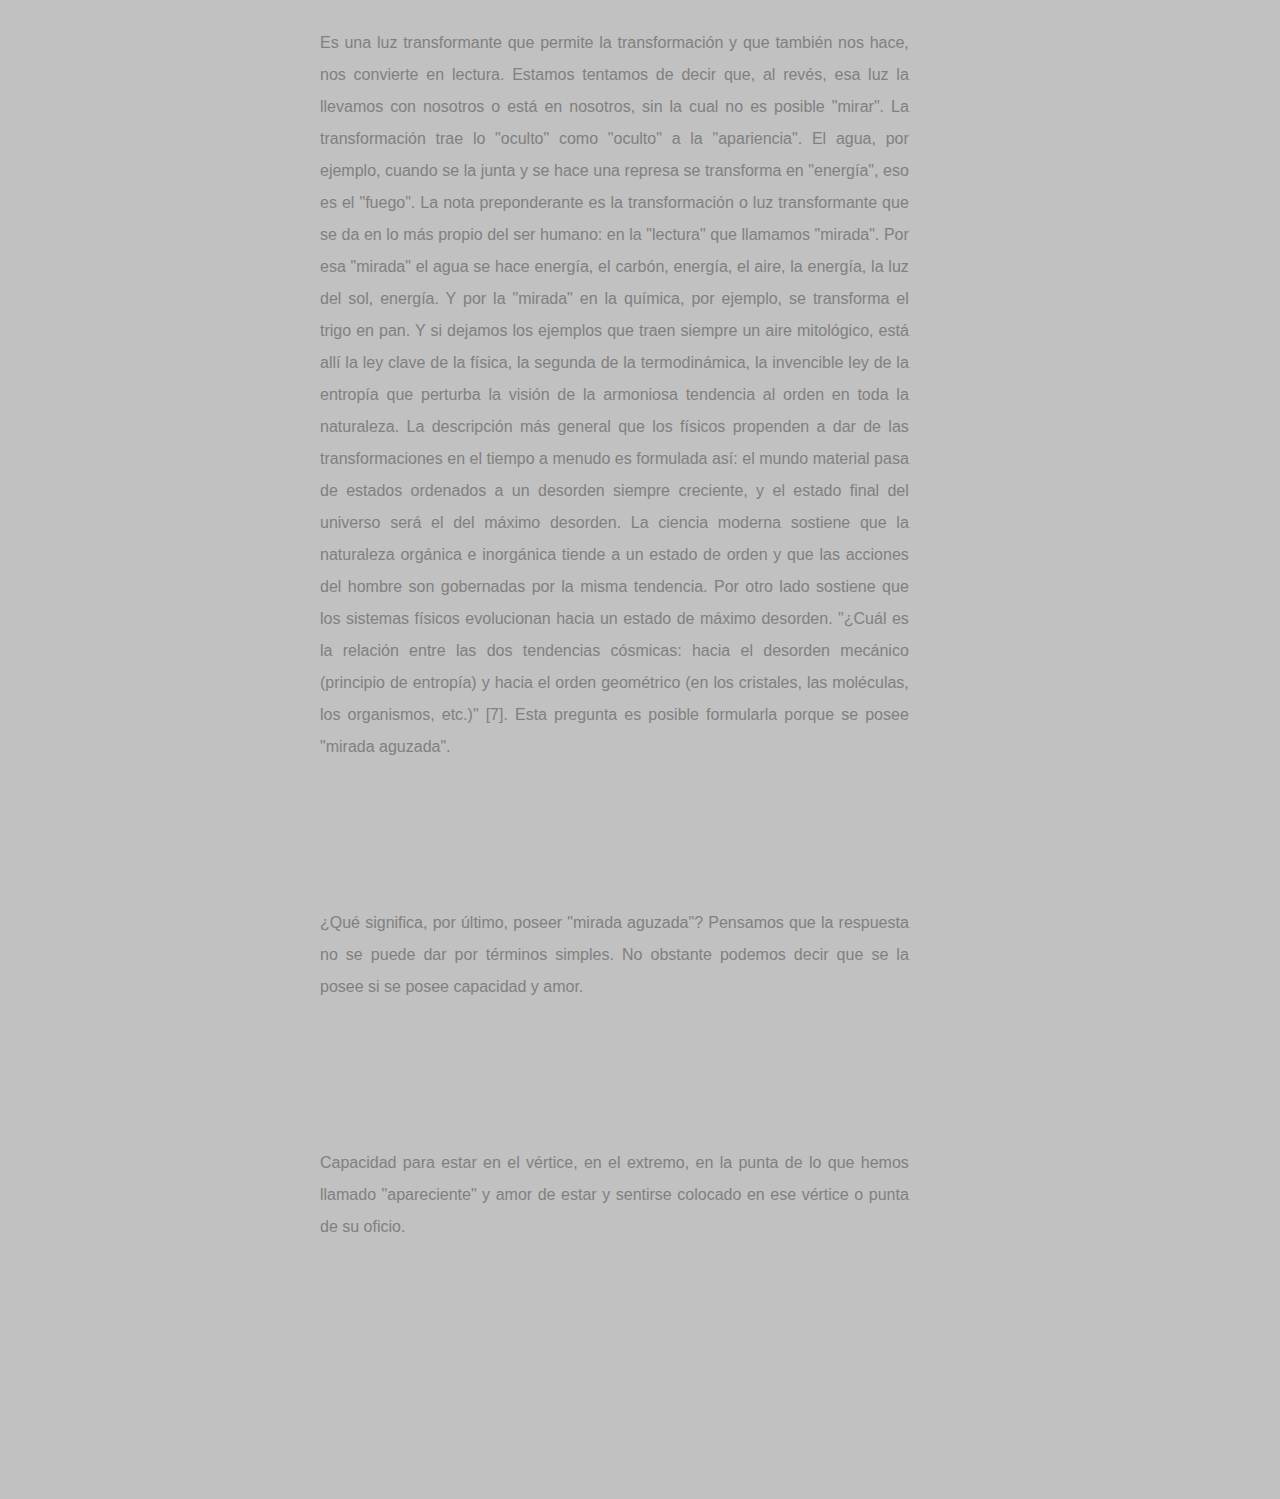
==== commit 397c47c5: "inserción de elementos" ====
--- a/index.html
+++ b/index.html
@@ -9,6 +9,12 @@
 </head>
 
 <img src="img/mapa.png" style="margin: 20px 20px px 0px;float: left; " />
+
+
+<img src="img/p1 31.png" id="img/p1 31" title="img/p1 31" style="position:fixed;top:50%;left:50%;width:50%;height:50%;background:none;z-index:1;filter:alpha(Opacity=50);-moz-opacity:1;-khtml-opacity:1;opacity:1;"> 
+
+<img src="img/p2 31.png" id="img/p2 31" title="img/p2 31" style="position:fixed;top:50%;left:50%;width:50%;height:50%;background:none;z-index:0;filter:alpha(Opacity=50);-moz-opacity:0.5;-khtml-opacity:0.5;opacity:0.5;">
+
 
 
 <body>
--- a/css/bbb.css
+++ b/css/bbb.css
@@ -1,4 +1,4 @@
-img{
+img {
   max-width:300px;
   position:fixed;
   margin-top:0px;
@@ -90,29 +90,29 @@
 
 }
 .menu_simple ul {
-margin: 0;
-padding: 0;
-width:185px;
-list-style-type: none;
+  margin: 0;
+  padding: 0;
+  width:185px;
+  list-style-type: none;
 }
 .menu_simple ul li a {
-text-decoration: none;
-font-family: Helvetica;
-font-size:  70%;
-font-style: normal;
-font-variant: none;
-font-weight: lighter;
-color: white;
-padding: 10.5px 11px;
-background-color: black;
-display:block;
+  text-decoration: none;
+  font-family: Helvetica;
+  font-size:  70%;
+  font-style: normal;
+  font-variant: none;
+  font-weight: lighter;
+  color: white;
+  padding: 10.5px 11px;
+  background-color: black;
+  display:block;
 }
 .menu_simple ul li a:visited {
-color: white;
+  color: white;
 }
 .menu_simple ul li a:hover, .menu_simple ul li .current {
-color: white;
-background-color: gray;
+  color: white;
+  background-color: gray;
 }
 
 }
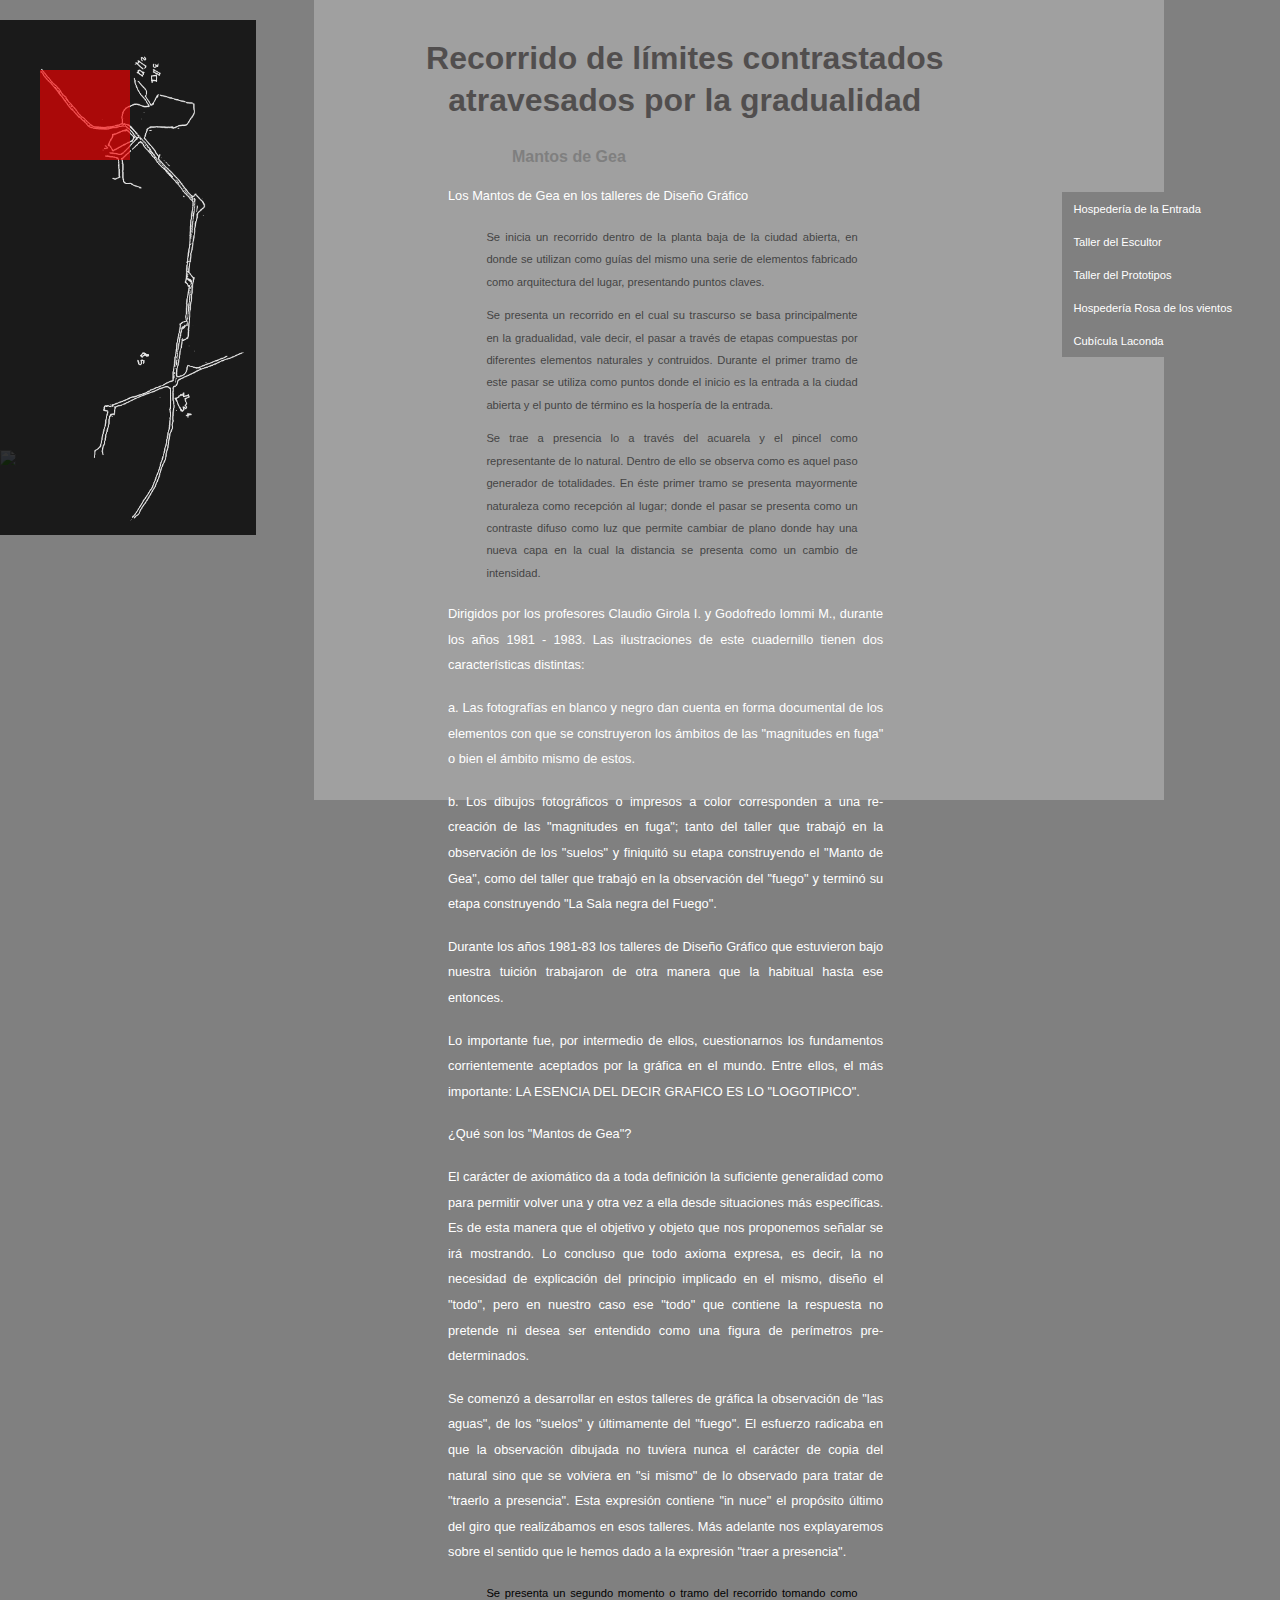
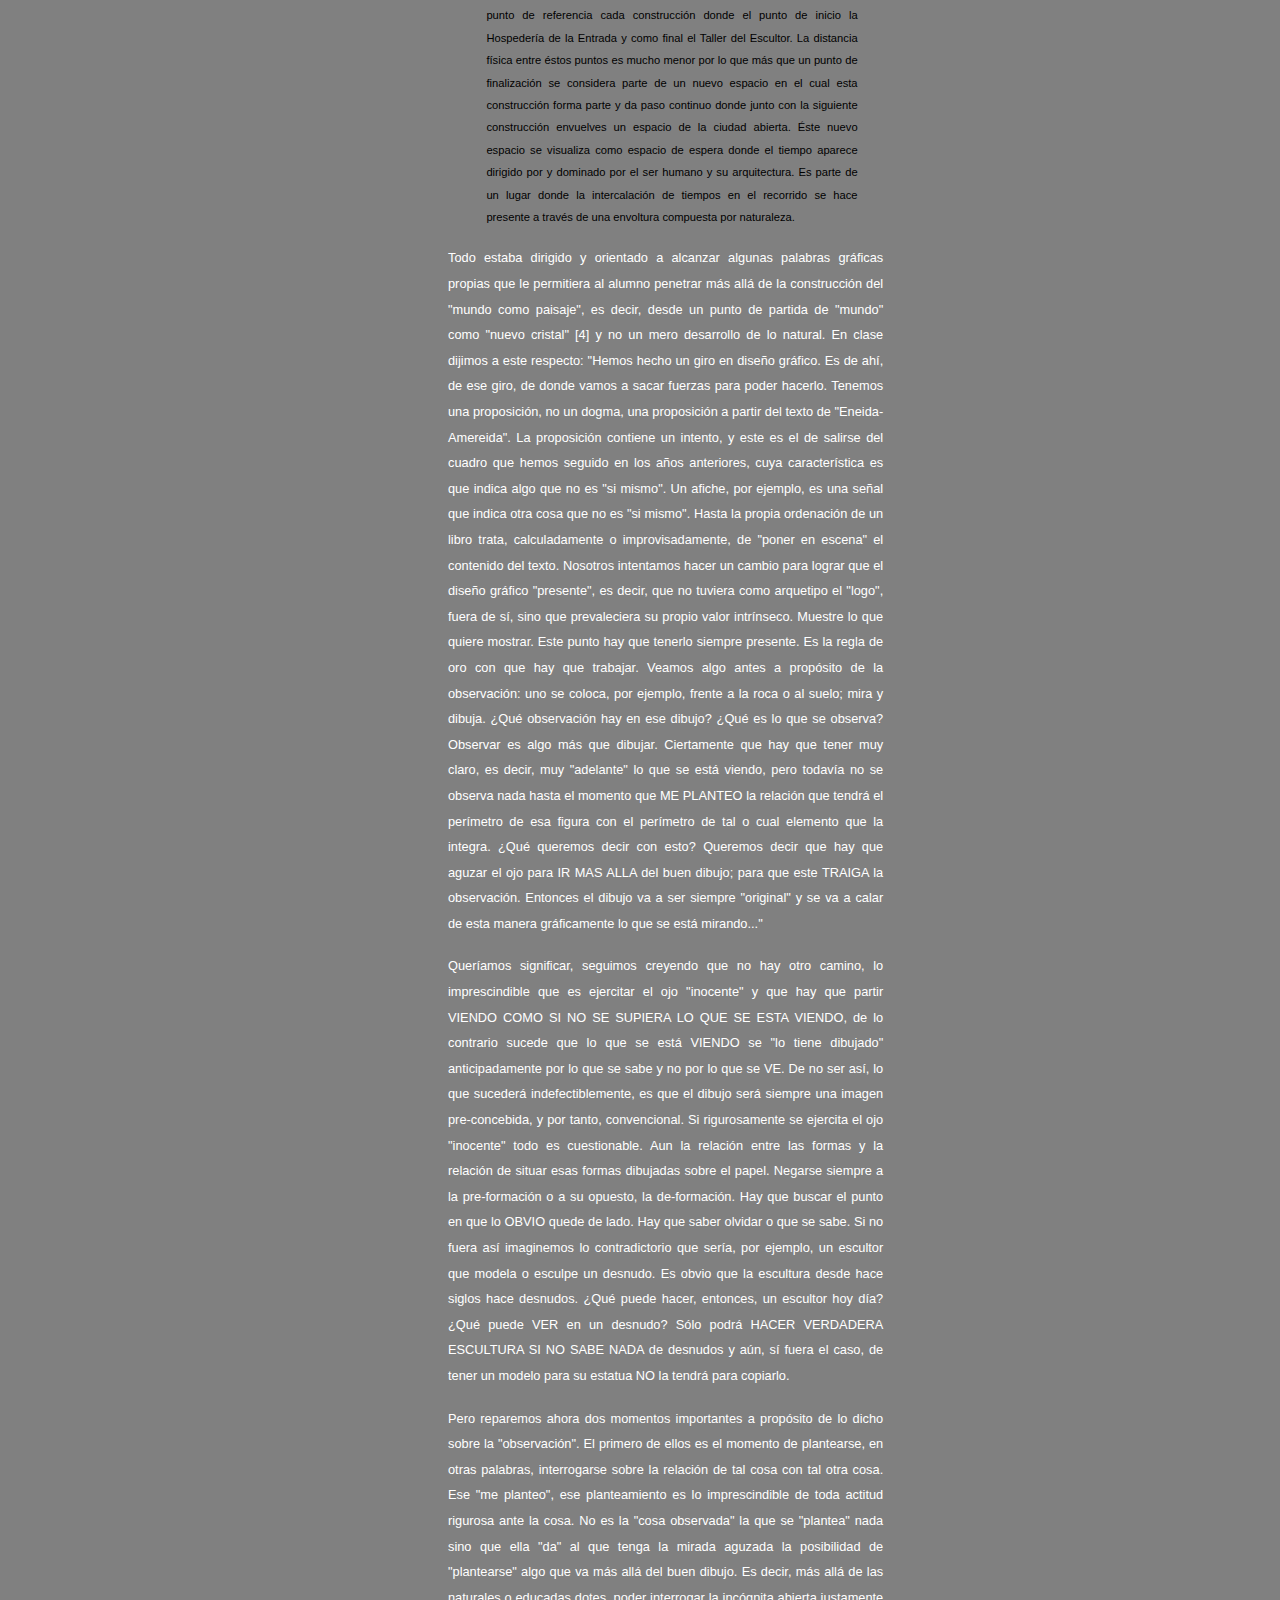
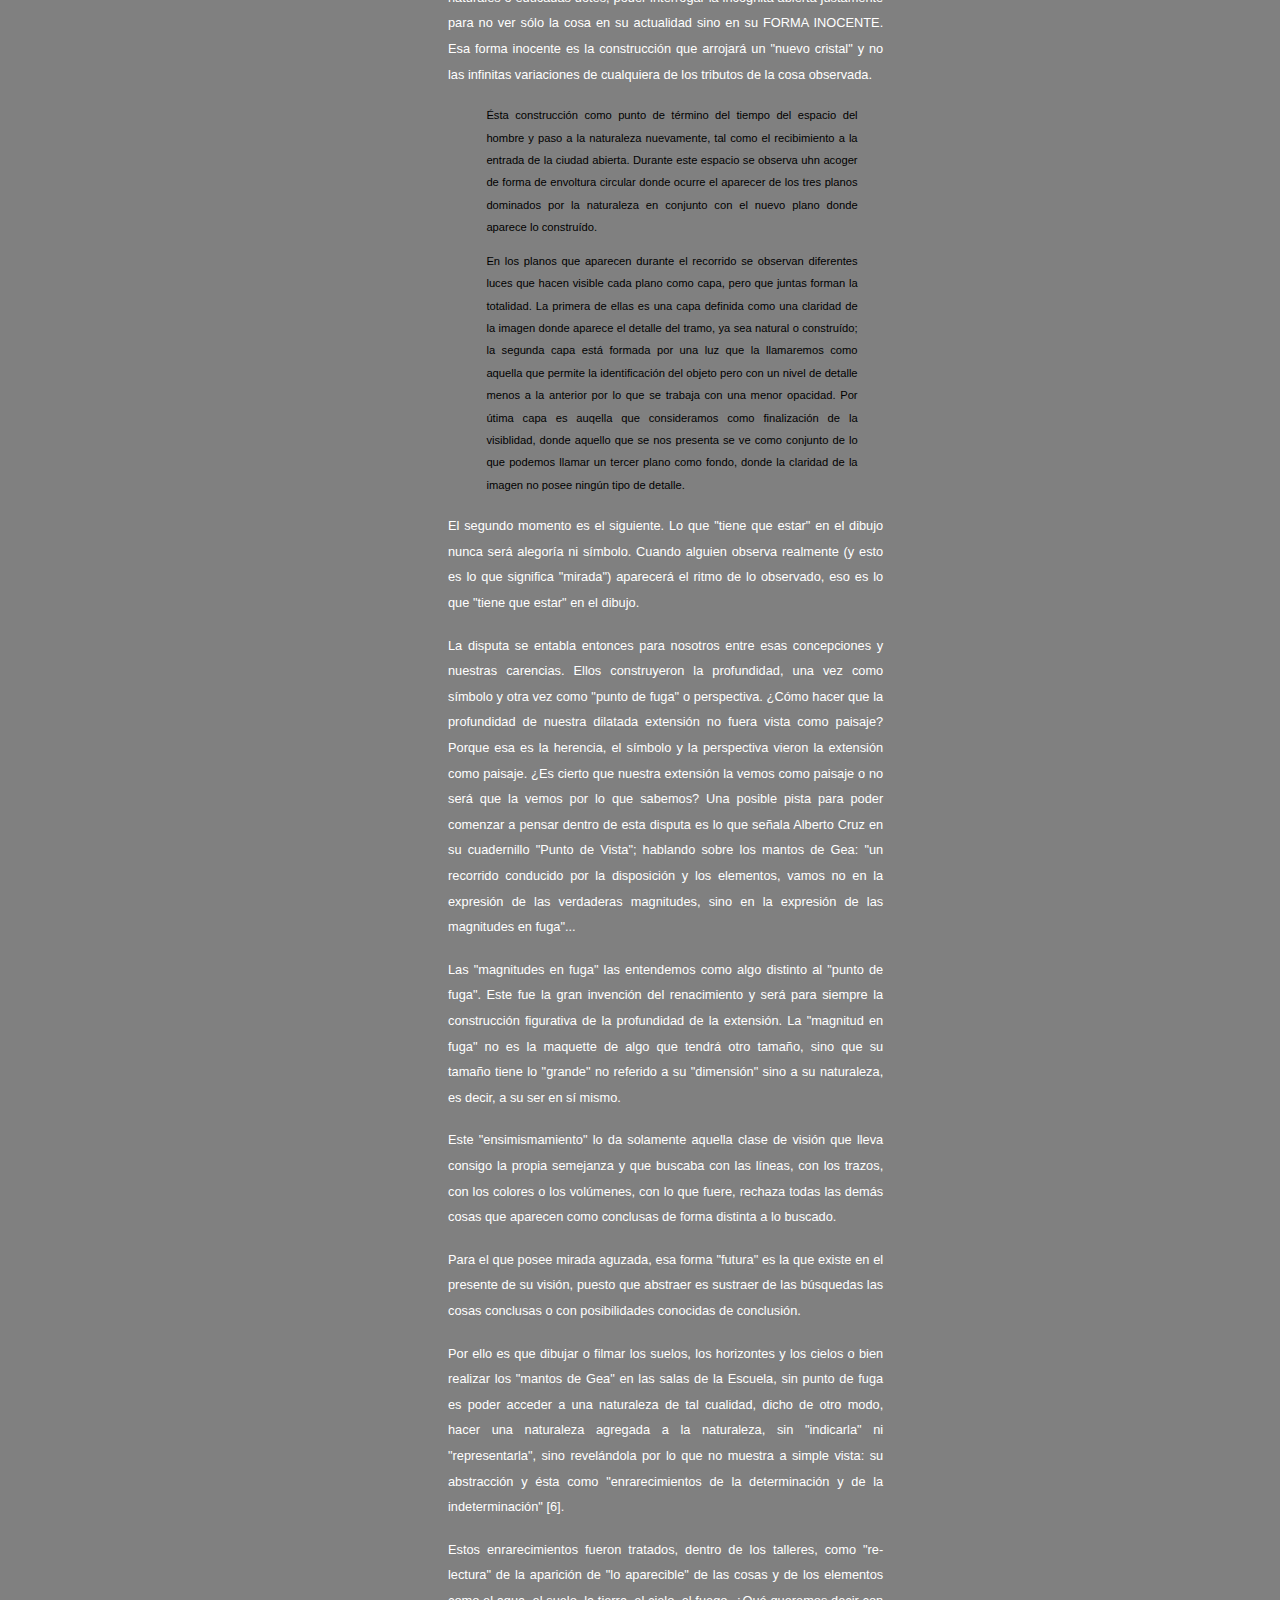
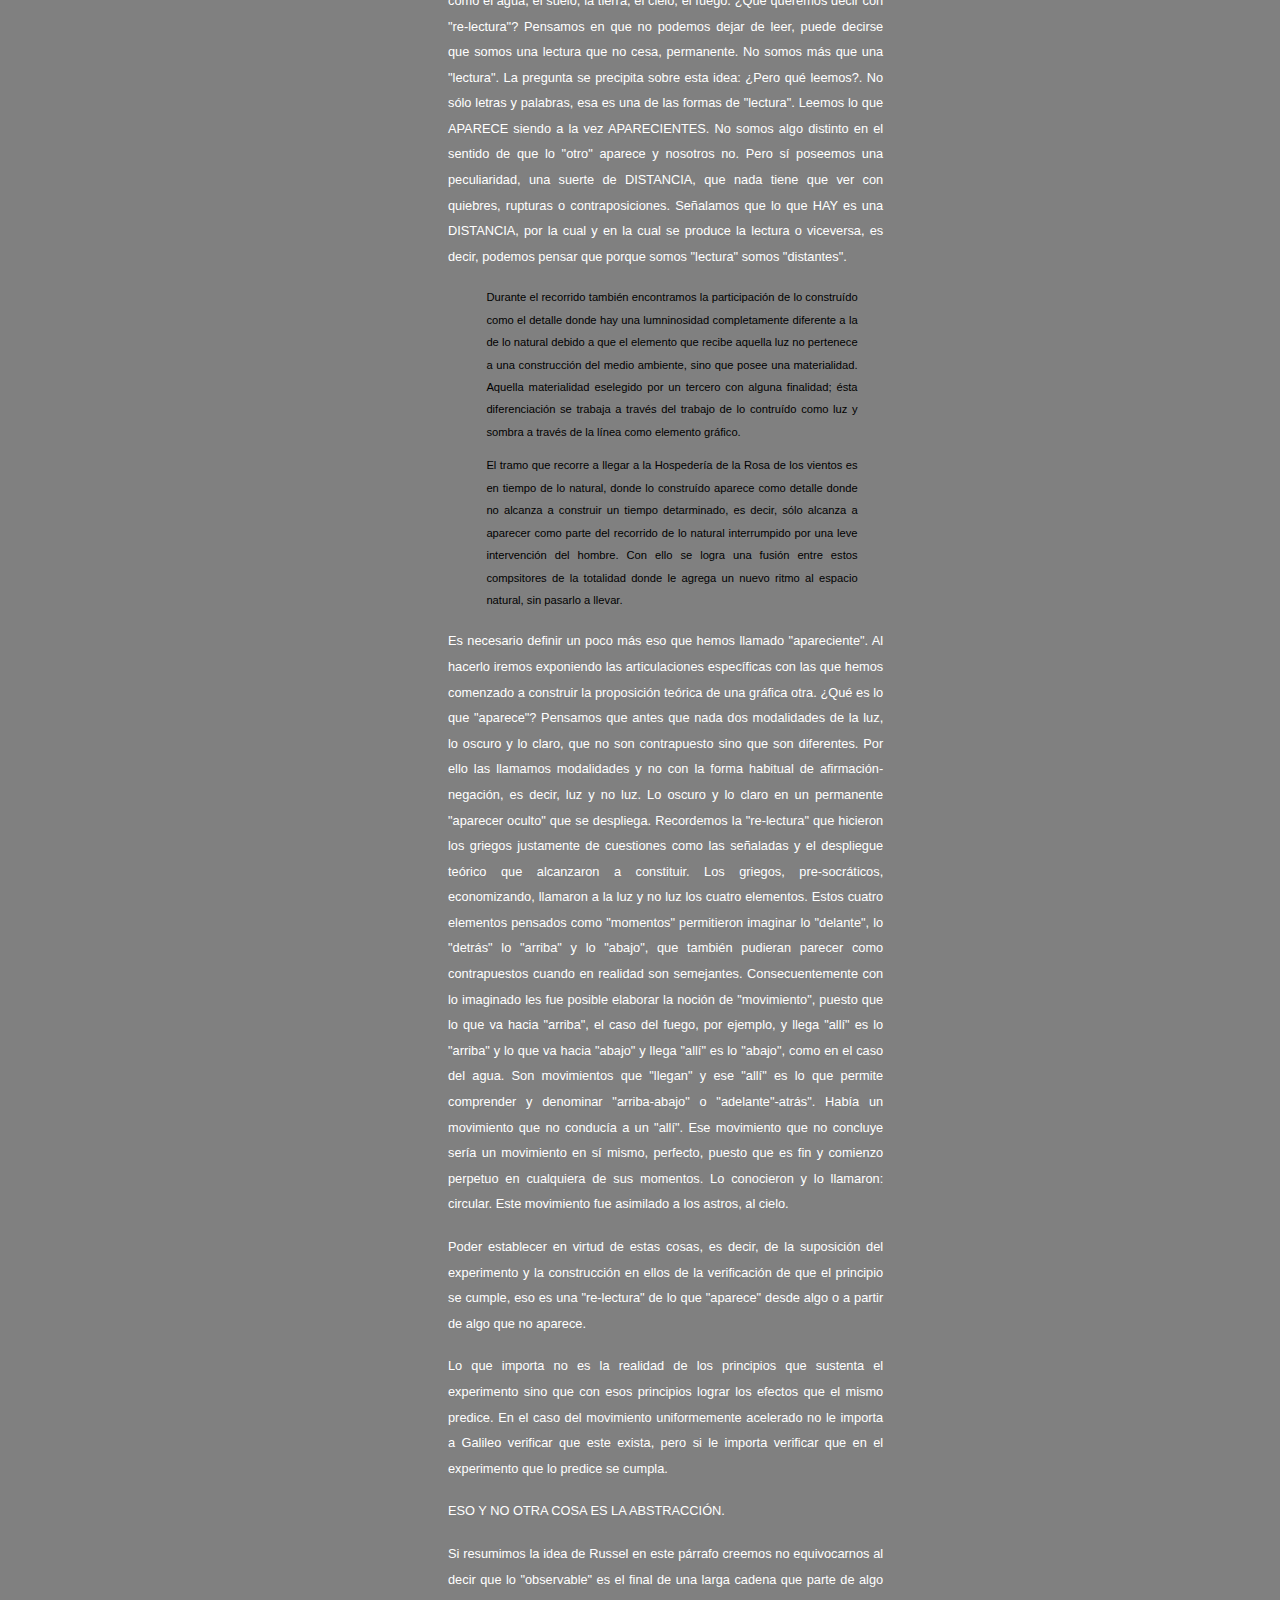
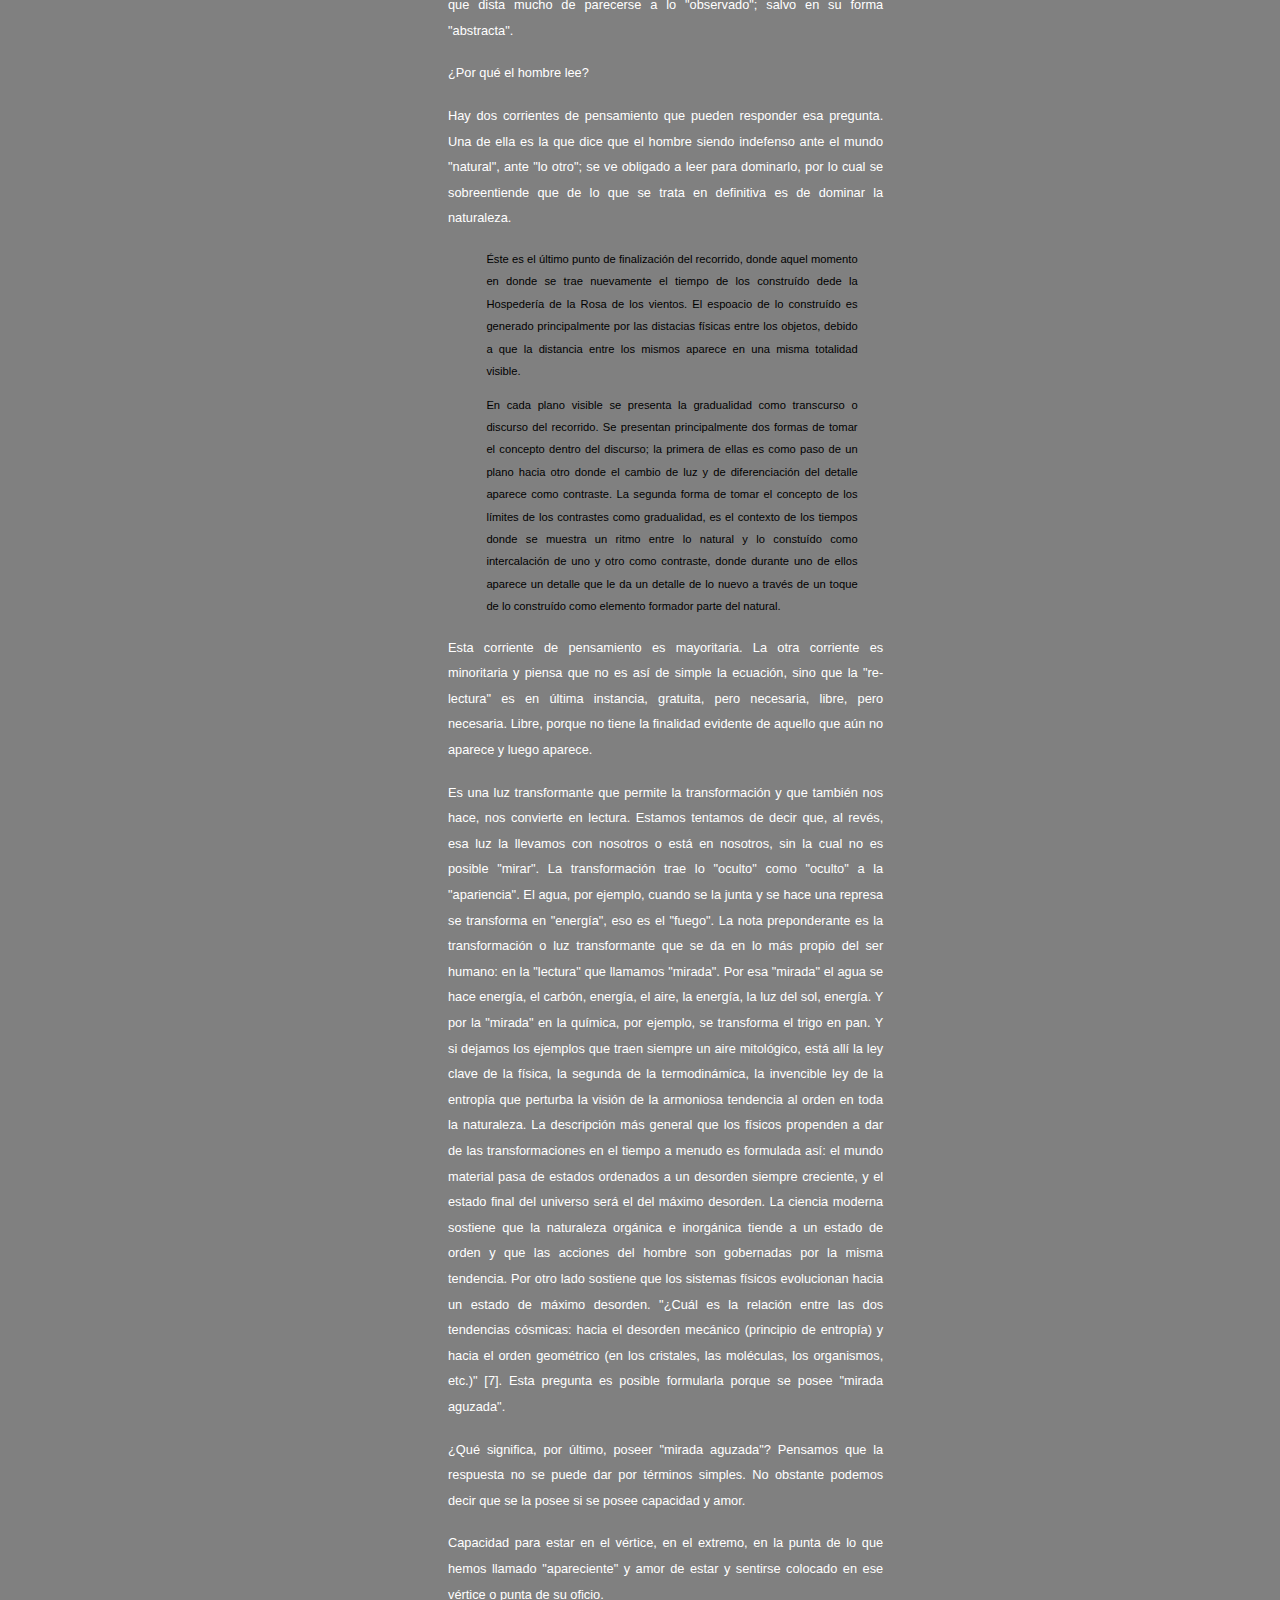
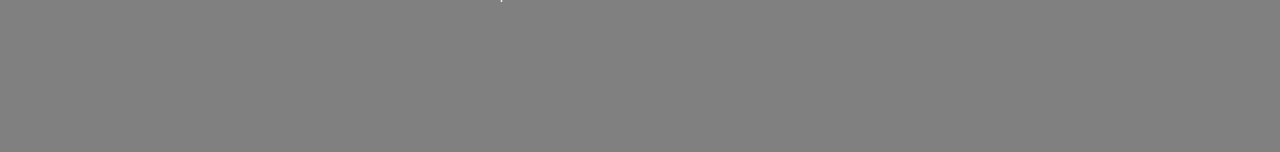
==== commit b0a6a785: "n´nj´d" ====
--- a/index.html
+++ b/index.html
@@ -8,119 +8,183 @@
 <title>Recorrido de límites contrastados atravesados por la gradualidad</title>
 </head>
 
-<img src="img/mapa.png" style="margin: 20px 20px px 0px;float: left; " />
+<img src="img/rectanguloblanco.png" style="margin: 0px 0px 0px 24.5%;float: left;position:fixed;max-width:100%, opacity:0.01" />
 
 
-<img src="img/p1 31.png" id="img/p1 31" title="img/p1 31" style="position:fixed;top:50%;left:50%;width:50%;height:50%;background:none;z-index:1;filter:alpha(Opacity=50);-moz-opacity:1;-khtml-opacity:1;opacity:1;"> 
 
-<img src="img/p2 31.png" id="img/p2 31" title="img/p2 31" style="position:fixed;top:50%;left:50%;width:50%;height:50%;background:none;z-index:0;filter:alpha(Opacity=50);-moz-opacity:0.5;-khtml-opacity:0.5;opacity:0.5;">
+
+<script language="JavaScript1.1">
+var specifyimage=new Array() //Your images
+specifyimage[0]="img/total1.png"
+specifyimage[1]="img/total22.png"
+specifyimage[2]="img/total21.png"
+specifyimage[3]="img/total3.png"
+specifyimage[4]="img/total41.png"
+specifyimage[4]="img/total421.png"
+var delay=7000 //7 seconds
+ 
+//Counter for array 
+var count =1;
+ 
+var cubeimage=new Array()
+for (i=0;i<specifyimage.length;i++){
+cubeimage[i]=new Image()
+cubeimage[i].src=specifyimage[i]
+}
+ 
+function movecube(){
+if (window.createPopup)
+cube.filters[0].apply()
+document.images.cube.src=cubeimage[count].src;
+if (window.createPopup)
+cube.filters[0].play()
+count++;
+if (count==cubeimage.length)
+count=0;
+setTimeout("movecube()",delay)
+}
+ 
+window.onload=new Function("setTimeout('movecube()',delay)")
+</script><img src="boy4.gif" name="cube" border="0" style="margin: 450px 0px 50px 0px;float: right;position:fixed;max-width:100%" /> 
+
+
+<img src="img/mapa4.png" style="margin: 20px 0px 0px 0px;float: left; position:fixed;float:left;opacity: 0.8;max-width:20%"/>
+
+<img src="img/cuadrado.png" style="margin: 70px 10px 50px 40px;float: left;position:fixed;max-width:7%" />
 
 
 
 <body>
 <div class="menu_simple">
 <ul>
-<li><a href="#">Hospedería de la Entrada</a></li>
-<li><a href="#">Taller del Escultor</a></li>
-<li><a href="#">Taller de Prototipos</a></li>
-<li><a href="#">Hospedería de la Rosa de los vientos</a></li>
-<li><a href="#">Cubícula Laconda</a></li>
+<li><a href="#">Hospedería de la Entrada</a></li> 
+<li><A HREF="#Taller del Escultor"> Taller del Escultor</A></li>
+<li><A HREF="#Taller de Prototipos"> Taller del Prototipos</A></li>
+<li><A HREF="#Hospedería Rosa de los vientos"> Hospedería Rosa de los vientos</A></li>
+<li><A HREF="#Cubícula Laconda">Cubícula Laconda</A></li>
 </ul>
 </div>
 
- <h1>Recorrido de límites contrastados atravesados por la gradualidad </h1>
 
- <h2> Mantos de Gea </h2>
+ <h2>Recorrido de límites contrastados atravesados por la gradualidad </h2>
 
+ <h3> Mantos de Gea </h3>
 
+<h4 >Los Mantos de Gea en los talleres de Diseño Gráfico</h4>
+<p>
+Se inicia un recorrido dentro de la planta baja de la ciudad abierta, en donde se utilizan como guías del mismo una serie de elementos fabricado como arquitectura del lugar, presentando puntos claves.
+</p>
+<P>
+Se presenta un recorrido en el cual su trascurso se basa principalmente en la gradualidad, vale decir, el pasar a través de etapas compuestas por diferentes elementos naturales y contruidos. Durante el primer tramo de este pasar se utiliza como puntos donde el inicio es la entrada a la ciudad abierta y el punto de término es la hospería de la entrada. 
+</P>
+<P>
+Se trae a presencia lo a través del acuarela y el pincel como representante de lo natural. Dentro de ello se observa como es aquel paso generador de totalidades. En éste primer tramo se presenta mayormente naturaleza como recepción al lugar; donde el pasar se presenta como un contraste difuso como luz que permite cambiar de plano donde hay una nueva capa en la cual la distancia se presenta como un cambio de intensidad.
+</P>
+<h4 >
+Dirigidos por los profesores Claudio Girola I. y Godofredo Iommi M., durante los años 1981 - 1983.
+Las ilustraciones de este cuadernillo tienen dos características distintas:</h4>
+<h4>
+a. Las fotografías en blanco y negro dan cuenta en forma documental de los elementos con que se construyeron los ámbitos de las "magnitudes en fuga" o bien el ámbito mismo de estos.</h4>
+<h4>
+b. Los dibujos fotográficos o impresos a color corresponden a una re-creación de las "magnitudes en fuga"; tanto del taller que trabajó en la observación de los "suelos" y finiquitó su etapa construyendo el "Manto de Gea", como del taller que trabajó en la observación del "fuego" y terminó su etapa construyendo "La Sala negra del Fuego".</h4>
+<h4>
+Durante los años 1981-83 los talleres de Diseño Gráfico que estuvieron bajo nuestra tuición trabajaron de otra manera que la habitual hasta ese entonces.</h4>
+<h4>
+Lo importante fue, por intermedio de ellos, cuestionarnos los fundamentos corrientemente aceptados por la gráfica en el mundo. Entre ellos, el más importante: <strong> LA ESENCIA DEL DECIR GRAFICO ES LO "LOGOTIPICO". </strong> </h4>
 
-<p>Los Mantos de Gea en los talleres de Diseño Gráfico</p>
+<h4>¿Qué son los "Mantos de Gea"?</h4>
 
+<h4>El carácter de axiomático da a toda definición la suficiente generalidad como para permitir volver una y otra vez a ella desde situaciones más específicas. Es de esta manera que el objetivo y objeto que nos proponemos señalar se irá mostrando. Lo concluso que todo axioma expresa, es decir, la no necesidad de explicación del principio implicado en el mismo, diseño el "todo", pero en nuestro caso ese "todo" que contiene la respuesta no pretende ni desea ser entendido como una figura de perímetros pre-determinados.</h4>
+
+<h4>Se comenzó a desarrollar en estos talleres de gráfica la observación de "las aguas", de los "suelos" y últimamente del "fuego". El esfuerzo radicaba en que la observación dibujada no tuviera nunca el carácter de copia del natural sino que se volviera en "si mismo" de lo observado para tratar de "traerlo a presencia". Esta expresión contiene "in nuce" el propósito último del giro que realizábamos en esos talleres. Más adelante nos explayaremos sobre el sentido que le hemos dado a la expresión "traer a presencia".</h4>
+
+<A NAME="Taller del Escultor"> </A>
+<p>Se presenta un segundo momento o tramo del recorrido tomando como punto de referencia cada construcción donde el punto de inicio la Hospedería de la Entrada y como final el Taller del Escultor. La distancia física entre éstos puntos es mucho menor por lo que más que un punto de finalización se considera parte de un nuevo espacio en el cual esta construcción forma parte y da paso continuo donde junto con la siguiente construcción envuelves un espacio de la ciudad abierta. Éste nuevo espacio se visualiza como espacio de espera donde el tiempo aparece dirigido por y dominado por el ser humano y su arquitectura. Es parte de un lugar donde la intercalación de tiempos en el recorrido se hace presente a través de una envoltura compuesta por naturaleza. </p>
+
+<h4>Todo estaba dirigido y orientado a alcanzar algunas palabras gráficas propias que le permitiera al alumno penetrar más allá de la construcción del "mundo como paisaje", es decir, desde un punto de partida de "mundo" como "nuevo cristal" [4] y no un mero desarrollo de lo natural. En clase dijimos a este respecto: "Hemos hecho un giro en diseño gráfico. Es de ahí, de ese giro, de donde vamos a sacar fuerzas para poder hacerlo. Tenemos una proposición, no un dogma, una proposición a partir del texto de "Eneida-Amereida". La proposición contiene un intento, y este es el de salirse del cuadro que hemos seguido en los años anteriores, cuya característica es que indica algo que no es "si mismo". Un afiche, por ejemplo, es una señal que indica otra cosa que no es "si mismo". Hasta la propia ordenación de un libro trata, calculadamente o improvisadamente, de "poner en escena" el contenido del texto. Nosotros intentamos hacer un cambio para lograr que el diseño gráfico "presente", es decir, que no tuviera como arquetipo el "logo", fuera de sí, sino que prevaleciera su propio valor intrínseco. Muestre lo que quiere mostrar. Este punto hay que tenerlo siempre presente. Es la regla de oro con que hay que trabajar. Veamos algo antes a propósito de la observación: uno se coloca, por ejemplo, frente a la roca o al suelo; mira y dibuja. ¿Qué observación hay en ese dibujo? ¿Qué es lo que se observa? Observar es algo más que dibujar. Ciertamente que hay que tener muy claro, es decir, muy "adelante" lo que se está viendo, pero todavía no se observa nada hasta el momento que ME PLANTEO la relación que tendrá el perímetro de esa figura con el perímetro de tal o cual elemento que la integra. ¿Qué queremos decir con esto? Queremos decir que hay que aguzar el ojo para IR MAS ALLA del buen dibujo; para que este TRAIGA la observación. Entonces el dibujo va a ser siempre "original" y se va a calar de esta manera gráficamente lo que se está mirando..."</h4>
+<h4>
+Queríamos significar, seguimos creyendo que no hay otro camino, lo imprescindible que es ejercitar el ojo "inocente" y que hay que partir VIENDO COMO SI NO SE SUPIERA LO QUE SE ESTA VIENDO, de lo contrario sucede que lo que se está VIENDO se "lo tiene dibujado" anticipadamente por lo que se sabe y no por lo que se VE. De no ser así, lo que sucederá indefectiblemente, es que el dibujo será siempre una imagen pre-concebida, y por tanto, convencional. Si rigurosamente se ejercita el ojo "inocente" todo es cuestionable. Aun la relación entre las formas y la relación de situar esas formas dibujadas sobre el papel. Negarse siempre a la pre-formación o a su opuesto, la de-formación. Hay que buscar el punto en que lo OBVIO quede de lado. Hay que saber olvidar o que se sabe. Si no fuera así imaginemos lo contradictorio que sería, por ejemplo, un escultor que modela o esculpe un desnudo. Es obvio que la escultura desde hace siglos hace desnudos. ¿Qué puede hacer, entonces, un escultor hoy día? ¿Qué puede VER en un desnudo? Sólo podrá HACER VERDADERA ESCULTURA SI NO SABE NADA de desnudos y aún, sí fuera el caso, de tener un modelo para su estatua NO la tendrá para copiarlo.
+</h4>
+<h4>
+Pero reparemos ahora dos momentos importantes a propósito de lo dicho sobre la "observación". El primero de ellos es el momento de plantearse, en otras palabras, interrogarse sobre la relación de tal cosa con tal otra cosa. Ese "me planteo", ese planteamiento es lo imprescindible de toda actitud rigurosa ante la cosa. No es la "cosa observada" la que se "plantea" nada sino que ella "da" al que tenga la mirada aguzada la posibilidad de "plantearse" algo que va más allá del buen dibujo. Es decir, más allá de las naturales o educadas dotes, poder interrogar la incógnita abierta justamente para no ver sólo la cosa en su actualidad sino en su FORMA INOCENTE. Esa forma inocente es la construcción que arrojará un "nuevo cristal" y no las infinitas variaciones de cualquiera de los tributos de la cosa observada.
+</h4>
+<A NAME="Taller de Prototipos"> </A>
 <p>
-Dirigidos por los profesores Claudio Girola I. y Godofredo Iommi M., durante los años 1981 - 1983.
-Las ilustraciones de este cuadernillo tienen dos características distintas:</p>
-<p>
-a. Las fotografías en blanco y negro dan cuenta en forma documental de los elementos con que se construyeron los ámbitos de las "magnitudes en fuga" o bien el ámbito mismo de estos.</p>
-<p>
-b. Los dibujos fotográficos o impresos a color corresponden a una re-creación de las "magnitudes en fuga"; tanto del taller que trabajó en la observación de los "suelos" y finiquitó su etapa construyendo el "Manto de Gea", como del taller que trabajó en la observación del "fuego" y terminó su etapa construyendo "La Sala negra del Fuego".</p>
-<p>
-Durante los años 1981-83 los talleres de Diseño Gráfico que estuvieron bajo nuestra tuición trabajaron de otra manera que la habitual hasta ese entonces.</p>
-<p>
-Lo importante fue, por intermedio de ellos, cuestionarnos los fundamentos corrientemente aceptados por la gráfica en el mundo. Entre ellos, el más importante: <strong> LA ESENCIA DEL DECIR GRAFICO ES LO "LOGOTIPICO". </strong> </p>
-
-<p>¿Qué son los "Mantos de Gea"?</p>
-
-<p>El carácter de axiomático da a toda definición la suficiente generalidad como para permitir volver una y otra vez a ella desde situaciones más específicas. Es de esta manera que el objetivo y objeto que nos proponemos señalar se irá mostrando. Lo concluso que todo axioma expresa, es decir, la no necesidad de explicación del principio implicado en el mismo, diseño el "todo", pero en nuestro caso ese "todo" que contiene la respuesta no pretende ni desea ser entendido como una figura de perímetros pre-determinados.</p>
-
-
-
-<p>Se comenzó a desarrollar en estos talleres de gráfica la observación de "las aguas", de los "suelos" y últimamente del "fuego". El esfuerzo radicaba en que la observación dibujada no tuviera nunca el carácter de copia del natural sino que se volviera en "si mismo" de lo observado para tratar de "traerlo a presencia". Esta expresión contiene "in nuce" el propósito último del giro que realizábamos en esos talleres. Más adelante nos explayaremos sobre el sentido que le hemos dado a la expresión "traer a presencia".</p>
-
-
-
-<p>Todo estaba dirigido y orientado a alcanzar algunas palabras gráficas propias que le permitiera al alumno penetrar más allá de la construcción del "mundo como paisaje", es decir, desde un punto de partida de "mundo" como "nuevo cristal" [4] y no un mero desarrollo de lo natural. En clase dijimos a este respecto: "Hemos hecho un giro en diseño gráfico. Es de ahí, de ese giro, de donde vamos a sacar fuerzas para poder hacerlo. Tenemos una proposición, no un dogma, una proposición a partir del texto de "Eneida-Amereida". La proposición contiene un intento, y este es el de salirse del cuadro que hemos seguido en los años anteriores, cuya característica es que indica algo que no es "si mismo". Un afiche, por ejemplo, es una señal que indica otra cosa que no es "si mismo". Hasta la propia ordenación de un libro trata, calculadamente o improvisadamente, de "poner en escena" el contenido del texto. Nosotros intentamos hacer un cambio para lograr que el diseño gráfico "presente", es decir, que no tuviera como arquetipo el "logo", fuera de sí, sino que prevaleciera su propio valor intrínseco. Muestre lo que quiere mostrar. Este punto hay que tenerlo siempre presente. Es la regla de oro con que hay que trabajar. Veamos algo antes a propósito de la observación: uno se coloca, por ejemplo, frente a la roca o al suelo; mira y dibuja. ¿Qué observación hay en ese dibujo? ¿Qué es lo que se observa? Observar es algo más que dibujar. Ciertamente que hay que tener muy claro, es decir, muy "adelante" lo que se está viendo, pero todavía no se observa nada hasta el momento que ME PLANTEO la relación que tendrá el perímetro de esa figura con el perímetro de tal o cual elemento que la integra. ¿Qué queremos decir con esto? Queremos decir que hay que aguzar el ojo para IR MAS ALLA del buen dibujo; para que este TRAIGA la observación. Entonces el dibujo va a ser siempre "original" y se va a calar de esta manera gráficamente lo que se está mirando..."</p>
-<p>
-Queríamos significar, seguimos creyendo que no hay otro camino, lo imprescindible que es ejercitar el ojo "inocente" y que hay que partir VIENDO COMO SI NO SE SUPIERA LO QUE SE ESTA VIENDO, de lo contrario sucede que lo que se está VIENDO se "lo tiene dibujado" anticipadamente por lo que se sabe y no por lo que se VE. De no ser así, lo que sucederá indefectiblemente, es que el dibujo será siempre una imagen pre-concebida, y por tanto, convencional. Si rigurosamente se ejercita el ojo "inocente" todo es cuestionable. Aun la relación entre las formas y la relación de situar esas formas dibujadas sobre el papel. Negarse siempre a la pre-formación o a su opuesto, la de-formación. Hay que buscar el punto en que lo OBVIO quede de lado. Hay que saber olvidar o que se sabe. Si no fuera así imaginemos lo contradictorio que sería, por ejemplo, un escultor que modela o esculpe un desnudo. Es obvio que la escultura desde hace siglos hace desnudos. ¿Qué puede hacer, entonces, un escultor hoy día? ¿Qué puede VER en un desnudo? Sólo podrá HACER VERDADERA ESCULTURA SI NO SABE NADA de desnudos y aún, sí fuera el caso, de tener un modelo para su estatua NO la tendrá para copiarlo.
+Ésta construcción como punto de término	del tiempo del espacio del hombre y paso a la naturaleza nuevamente, tal como el recibimiento a la entrada de la ciudad abierta. Durante este espacio se observa uhn acoger de forma de envoltura circular donde ocurre el aparecer de los tres planos dominados por la naturaleza en conjunto con el nuevo plano donde aparece lo construído. 
 </p>
 <p>
-Pero reparemos ahora dos momentos importantes a propósito de lo dicho sobre la "observación". El primero de ellos es el momento de plantearse, en otras palabras, interrogarse sobre la relación de tal cosa con tal otra cosa. Ese "me planteo", ese planteamiento es lo imprescindible de toda actitud rigurosa ante la cosa. No es la "cosa observada" la que se "plantea" nada sino que ella "da" al que tenga la mirada aguzada la posibilidad de "plantearse" algo que va más allá del buen dibujo. Es decir, más allá de las naturales o educadas dotes, poder interrogar la incógnita abierta justamente para no ver sólo la cosa en su actualidad sino en su FORMA INOCENTE. Esa forma inocente es la construcción que arrojará un "nuevo cristal" y no las infinitas variaciones de cualquiera de los tributos de la cosa observada.
+En los planos que aparecen durante el recorrido se observan diferentes luces que hacen visible cada plano como capa, pero que juntas forman la totalidad. La primera de ellas es una capa definida como una claridad de la imagen donde aparece el detalle del tramo, ya sea natural o construído; la segunda capa está formada por una luz que la llamaremos como aquella que permite la identificación del objeto pero con un nivel de detalle menos a la anterior por lo que se trabaja con una menor opacidad. Por útima capa es auqella que consideramos como finalización de la visiblidad, donde aquello que se nos presenta se ve como conjunto de lo que podemos llamar un tercer plano como fondo, donde la claridad de la imagen no posee ningún tipo de detalle.
+</p>
+<h4>
+El segundo momento es el siguiente. Lo que "tiene que estar" en el dibujo nunca será alegoría ni símbolo. Cuando alguien observa realmente (y esto es lo que significa "mirada") aparecerá el ritmo de lo observado, eso es lo que "tiene que estar" en el dibujo.
+</h4>
+<h4>
+La disputa se entabla entonces para nosotros entre esas concepciones y nuestras carencias. Ellos construyeron la profundidad, una vez como símbolo y otra vez como "punto de fuga" o perspectiva. ¿Cómo hacer que la profundidad de nuestra dilatada extensión no fuera vista como paisaje? Porque esa es la herencia, el símbolo y la perspectiva vieron la extensión como paisaje. ¿Es cierto que nuestra extensión la vemos como paisaje o no será que la vemos por lo que sabemos? Una posible pista para poder comenzar a pensar dentro de esta disputa es lo que señala Alberto Cruz en su cuadernillo "Punto de Vista"; hablando sobre los mantos de Gea: "un recorrido conducido por la disposición y los elementos, vamos no en la expresión de las verdaderas magnitudes, sino en la expresión de las magnitudes en fuga"...
+</h4>
+<h4>
+Las "magnitudes en fuga" las entendemos como algo distinto al "punto de fuga". Este fue la gran invención del renacimiento y será para siempre la construcción figurativa de la profundidad de la extensión. La "magnitud en fuga" no es la maquette de algo que tendrá otro tamaño, sino que su tamaño tiene lo "grande" no referido a su "dimensión" sino a su naturaleza, es decir, a su ser en sí mismo.
+</h4>
+<h4>
+Este "ensimismamiento" lo da solamente aquella clase de visión que lleva consigo la propia semejanza y que buscaba con las líneas, con los trazos, con los colores o los volúmenes, con lo que fuere, rechaza todas las demás cosas que aparecen como conclusas de forma distinta a lo buscado.
+</h4>
+<h4>
+Para el que posee mirada aguzada, esa forma "futura" es la que existe en el presente de su visión, puesto que abstraer es sustraer de las búsquedas las cosas conclusas o con posibilidades conocidas de conclusión.
+</h4>
+<h4>
+Por ello es que dibujar o filmar los suelos, los horizontes y los cielos o bien realizar los "mantos de Gea" en las salas de la Escuela, sin punto de fuga es poder acceder a una naturaleza de tal cualidad, dicho de otro modo, hacer una naturaleza agregada a la naturaleza, sin "indicarla" ni "representarla", sino revelándola por lo que no muestra a simple vista: su abstracción y ésta como "enrarecimientos de la determinación y de la indeterminación" [6].
+</h4>
+<h4>
+Estos enrarecimientos fueron tratados, dentro de los talleres, como "re-lectura" de la aparición de "lo aparecible" de las cosas y de los elementos como el agua, el suelo, la tierra, el cielo, el fuego. ¿Qué queremos decir con "re-lectura"? Pensamos en que no podemos dejar de leer, puede decirse que somos una lectura que no cesa, permanente. No somos más que una "lectura". La pregunta se precipita sobre esta idea: ¿Pero qué leemos?. No sólo letras y palabras, esa es una de las formas de "lectura". Leemos lo que APARECE siendo a la vez APARECIENTES. No somos algo distinto en el sentido de que lo "otro" aparece y nosotros no. Pero sí poseemos una peculiaridad, una suerte de DISTANCIA, que nada tiene que ver con quiebres, rupturas o contraposiciones. Señalamos que lo que HAY es una DISTANCIA, por la cual y en la cual se produce la lectura o viceversa, es decir, podemos pensar que porque somos "lectura" somos "distantes".
+</h4>
+<A NAME="Hospedería Rosa de los vientos"> </A>
+<p>
+Durante el recorrido también encontramos la participación de lo construído como el detalle donde hay una lumninosidad completamente diferente a la de lo natural debido a que el elemento que recibe aquella luz no pertenece a una construcción del medio ambiente, sino que posee una materialidad. Aquella materialidad eselegido por un tercero con alguna finalidad; ésta diferenciación se trabaja a través del trabajo de lo contruído como luz y sombra a través de la línea como elemento gráfico.	
 </p>
 <p>
-El segundo momento es el siguiente. Lo que "tiene que estar" en el dibujo nunca será alegoría ni símbolo. Cuando alguien observa realmente (y esto es lo que significa "mirada") aparecerá el ritmo de lo observado, eso es lo que "tiene que estar" en el dibujo.
+El tramo que recorre a llegar a la Hospedería de la Rosa de los vientos es en tiempo de lo natural, donde lo construído aparece como detalle donde no alcanza a construir un tiempo detarminado, es decir, sólo alcanza a aparecer como parte del recorrido de lo natural interrumpido por una leve intervención del hombre. Con ello se logra una fusión entre estos compsitores de la totalidad donde le agrega un nuevo ritmo al espacio natural, sin pasarlo a llevar.	
+</p>
+<h4>
+Es necesario definir un poco más eso que hemos llamado "apareciente". Al hacerlo iremos exponiendo las articulaciones específicas con las que hemos comenzado a construir la proposición teórica de una gráfica otra. ¿Qué es lo que "aparece"? Pensamos que antes que nada dos modalidades de la luz, lo oscuro y lo claro, que no son contrapuesto sino que son diferentes. Por ello las llamamos modalidades y no con la forma habitual de afirmación-negación, es decir, luz y no luz. Lo oscuro y lo claro en un permanente "aparecer oculto" que se despliega. Recordemos la "re-lectura" que hicieron los griegos justamente de cuestiones como las señaladas y el despliegue teórico que alcanzaron a constituir. Los griegos, pre-socráticos, economizando, llamaron a la luz y no luz los cuatro elementos. Estos cuatro elementos pensados como "momentos" permitieron imaginar lo "delante", lo "detrás" lo "arriba" y lo "abajo", que también pudieran parecer como contrapuestos cuando en realidad son semejantes. Consecuentemente con lo imaginado les fue posible elaborar la noción de "movimiento", puesto que lo que va hacia "arriba", el caso del fuego, por ejemplo, y llega "allí" es lo "arriba" y lo que va hacia "abajo" y llega "allí" es lo "abajo", como en el caso del agua. Son movimientos que "llegan" y ese "allí" es lo que permite comprender y denominar "arriba-abajo" o "adelante"-atrás". Había un movimiento que no conducía a un "allí". Ese movimiento que no concluye sería un movimiento en sí mismo, perfecto, puesto que es fin y comienzo perpetuo en cualquiera de sus momentos. Lo conocieron y lo llamaron: circular. Este movimiento fue asimilado a los astros, al cielo.
+</h4>
+
+<h4>
+Poder establecer en virtud de estas cosas, es decir, de la suposición del experimento y la construcción en ellos de la verificación de que el principio se cumple, eso es una "re-lectura" de lo que "aparece" desde algo o a partir de algo que no aparece.
+</h4>
+<h4>
+Lo que importa no es la realidad de los principios que sustenta el experimento sino que con esos principios lograr los efectos que el mismo predice. En el caso del movimiento uniformemente acelerado no le importa a Galileo verificar que este exista, pero si le importa verificar que en el experimento que lo predice se cumpla.
+</h4>
+<h4>
+ESO Y NO OTRA COSA ES LA ABSTRACCIÓN.
+</h4>
+<h4>
+Si resumimos la idea de Russel en este párrafo creemos no equivocarnos al decir que lo "observable" es el final de una larga cadena que parte de algo que dista mucho de parecerse a lo "observado"; salvo en su forma "abstracta".
+</h4>
+<h4>
+¿Por qué el hombre lee?
+</h4>
+<h4>
+Hay dos corrientes de pensamiento que pueden responder esa pregunta. Una de ella es la que dice que el hombre siendo indefenso ante el mundo "natural", ante "lo otro"; se ve obligado a leer para dominarlo, por lo cual se sobreentiende que de lo que se trata en definitiva es de dominar la naturaleza.
+</h4>
+<A NAME="Cubícula Laconda"> </A>
+<p>
+Éste es el último punto de finalización del recorrido, donde aquel momento en donde se trae nuevamente el tiempo de los construído dede la Hospedería de la Rosa de los vientos. El espoacio de lo construído es generado principalmente por las distacias físicas entre los objetos, debido a que la distancia entre los mismos aparece en una misma totalidad visible.	
 </p>
 <p>
-La disputa se entabla entonces para nosotros entre esas concepciones y nuestras carencias. Ellos construyeron la profundidad, una vez como símbolo y otra vez como "punto de fuga" o perspectiva. ¿Cómo hacer que la profundidad de nuestra dilatada extensión no fuera vista como paisaje? Porque esa es la herencia, el símbolo y la perspectiva vieron la extensión como paisaje. ¿Es cierto que nuestra extensión la vemos como paisaje o no será que la vemos por lo que sabemos? Una posible pista para poder comenzar a pensar dentro de esta disputa es lo que señala Alberto Cruz en su cuadernillo "Punto de Vista"; hablando sobre los mantos de Gea: "un recorrido conducido por la disposición y los elementos, vamos no en la expresión de las verdaderas magnitudes, sino en la expresión de las magnitudes en fuga"...
-</p>
-<p>
-Las "magnitudes en fuga" las entendemos como algo distinto al "punto de fuga". Este fue la gran invención del renacimiento y será para siempre la construcción figurativa de la profundidad de la extensión. La "magnitud en fuga" no es la maquette de algo que tendrá otro tamaño, sino que su tamaño tiene lo "grande" no referido a su "dimensión" sino a su naturaleza, es decir, a su ser en sí mismo.
-</p>
-<p>
-Este "ensimismamiento" lo da solamente aquella clase de visión que lleva consigo la propia semejanza y que buscaba con las líneas, con los trazos, con los colores o los volúmenes, con lo que fuere, rechaza todas las demás cosas que aparecen como conclusas de forma distinta a lo buscado.
-</p>
-<p>
-Para el que posee mirada aguzada, esa forma "futura" es la que existe en el presente de su visión, puesto que abstraer es sustraer de las búsquedas las cosas conclusas o con posibilidades conocidas de conclusión.
-</p>
-<p>
-Por ello es que dibujar o filmar los suelos, los horizontes y los cielos o bien realizar los "mantos de Gea" en las salas de la Escuela, sin punto de fuga es poder acceder a una naturaleza de tal cualidad, dicho de otro modo, hacer una naturaleza agregada a la naturaleza, sin "indicarla" ni "representarla", sino revelándola por lo que no muestra a simple vista: su abstracción y ésta como "enrarecimientos de la determinación y de la indeterminación" [6].
-</p>
-<p>
-Estos enrarecimientos fueron tratados, dentro de los talleres, como "re-lectura" de la aparición de "lo aparecible" de las cosas y de los elementos como el agua, el suelo, la tierra, el cielo, el fuego. ¿Qué queremos decir con "re-lectura"? Pensamos en que no podemos dejar de leer, puede decirse que somos una lectura que no cesa, permanente. No somos más que una "lectura". La pregunta se precipita sobre esta idea: ¿Pero qué leemos?. No sólo letras y palabras, esa es una de las formas de "lectura". Leemos lo que APARECE siendo a la vez APARECIENTES. No somos algo distinto en el sentido de que lo "otro" aparece y nosotros no. Pero sí poseemos una peculiaridad, una suerte de DISTANCIA, que nada tiene que ver con quiebres, rupturas o contraposiciones. Señalamos que lo que HAY es una DISTANCIA, por la cual y en la cual se produce la lectura o viceversa, es decir, podemos pensar que porque somos "lectura" somos "distantes".
-</p>
-<p>
-Es necesario definir un poco más eso que hemos llamado "apareciente". Al hacerlo iremos exponiendo las articulaciones específicas con las que hemos comenzado a construir la proposición teórica de una gráfica otra. ¿Qué es lo que "aparece"? Pensamos que antes que nada dos modalidades de la luz, lo oscuro y lo claro, que no son contrapuesto sino que son diferentes. Por ello las llamamos modalidades y no con la forma habitual de afirmación-negación, es decir, luz y no luz. Lo oscuro y lo claro en un permanente "aparecer oculto" que se despliega. Recordemos la "re-lectura" que hicieron los griegos justamente de cuestiones como las señaladas y el despliegue teórico que alcanzaron a constituir. Los griegos, pre-socráticos, economizando, llamaron a la luz y no luz los cuatro elementos. Estos cuatro elementos pensados como "momentos" permitieron imaginar lo "delante", lo "detrás" lo "arriba" y lo "abajo", que también pudieran parecer como contrapuestos cuando en realidad son semejantes. Consecuentemente con lo imaginado les fue posible elaborar la noción de "movimiento", puesto que lo que va hacia "arriba", el caso del fuego, por ejemplo, y llega "allí" es lo "arriba" y lo que va hacia "abajo" y llega "allí" es lo "abajo", como en el caso del agua. Son movimientos que "llegan" y ese "allí" es lo que permite comprender y denominar "arriba-abajo" o "adelante"-atrás". Había un movimiento que no conducía a un "allí". Ese movimiento que no concluye sería un movimiento en sí mismo, perfecto, puesto que es fin y comienzo perpetuo en cualquiera de sus momentos. Lo conocieron y lo llamaron: circular. Este movimiento fue asimilado a los astros, al cielo.
-</p>
-
-<p>
-Poder establecer en virtud de estas cosas, es decir, de la suposición del experimento y la construcción en ellos de la verificación de que el principio se cumple, eso es una "re-lectura" de lo que "aparece" desde algo o a partir de algo que no aparece.
-</p>
-<p>
-Lo que importa no es la realidad de los principios que sustenta el experimento sino que con esos principios lograr los efectos que el mismo predice. En el caso del movimiento uniformemente acelerado no le importa a Galileo verificar que este exista, pero si le importa verificar que en el experimento que lo predice se cumpla.
-</p>
-<p>
-ESO Y NO OTRA COSA ES LA ABSTRACCIÓN.
-</p>
-<p>
-Si resumimos la idea de Russel en este párrafo creemos no equivocarnos al decir que lo "observable" es el final de una larga cadena que parte de algo que dista mucho de parecerse a lo "observado"; salvo en su forma "abstracta".
-</p>
-<p>
-¿Por qué el hombre lee?
-</p>
-<p>
-Hay dos corrientes de pensamiento que pueden responder esa pregunta. Una de ella es la que dice que el hombre siendo indefenso ante el mundo "natural", ante "lo otro"; se ve obligado a leer para dominarlo, por lo cual se sobreentiende que de lo que se trata en definitiva es de dominar la naturaleza.
-</p>
-<p>
+En cada plano visible se presenta la gradualidad como transcurso o discurso del recorrido. Se presentan principalmente dos formas de tomar el concepto dentro del discurso; la primera de ellas es como paso de un plano hacia otro donde el cambio de luz y de diferenciación del detalle aparece como contraste. La segunda forma de tomar el concepto de los límites de los contrastes como gradualidad, es el contexto de los tiempos donde se muestra un ritmo entre lo natural y lo constuído como intercalación de uno y otro como contraste, donde durante uno de ellos aparece un detalle que le da un detalle de lo nuevo a través de un toque de lo construído como elemento formador parte del natural. 	
+</p>	
+<h4>
 Esta corriente de pensamiento es mayoritaria. La otra corriente es minoritaria y piensa que no es así de simple la ecuación, sino que la "re-lectura" es en última instancia, gratuita, pero necesaria, libre, pero necesaria. Libre, porque no tiene la finalidad evidente de aquello que aún no aparece y luego aparece.
-</p>
-<p>
+</h4>
+<h4>
 Es una luz transformante que permite la transformación y que también nos hace, nos convierte en lectura. Estamos tentamos de decir que, al revés, esa luz la llevamos con nosotros o está en nosotros, sin la cual no es posible "mirar". La transformación trae lo "oculto" como "oculto" a la "apariencia".
 El agua, por ejemplo, cuando se la junta y se hace una represa se transforma en "energía", eso es el "fuego". La nota preponderante es la transformación o luz transformante que se da en lo más propio del ser humano: en la "lectura" que llamamos "mirada". Por esa "mirada" el agua se hace energía, el carbón, energía, el aire, la energía, la luz del sol, energía. Y por la "mirada" en la química, por ejemplo, se transforma el trigo en pan. Y si dejamos los ejemplos que traen siempre un aire mitológico, está allí la ley clave de la física, la segunda de la termodinámica, la invencible ley de la entropía que perturba la visión de la armoniosa tendencia al orden en toda la naturaleza. La descripción más general que los físicos propenden a dar de las transformaciones en el tiempo a menudo es formulada así: el mundo material pasa de estados ordenados a un desorden siempre creciente, y el estado final del universo será el del máximo desorden. La ciencia moderna sostiene que la naturaleza orgánica e inorgánica tiende a un estado de orden y que las acciones del hombre son gobernadas por la misma tendencia. Por otro lado sostiene que los sistemas físicos evolucionan hacia un estado de máximo desorden. "¿Cuál es la relación entre las dos tendencias cósmicas: hacia el desorden mecánico (principio de entropía) y hacia el orden geométrico (en los cristales, las moléculas, los organismos, etc.)" [7]. Esta pregunta es posible formularla porque se posee "mirada aguzada".
-</p>
-<p>
+</h4>
+<h4>
 ¿Qué significa, por último, poseer "mirada aguzada"? Pensamos que la respuesta no se puede dar por términos simples. No obstante podemos decir que se la posee si se posee capacidad y amor.
-</p>
-<p>
+</h4>
+<h4>
 Capacidad para estar en el vértice, en el extremo, en la punta de lo que hemos llamado "apareciente" y amor de estar y sentirse colocado en ese vértice o punta de su oficio.
-</p>
+</h4>
 
 
  <script type="text/javascript" src="js/skrollr.min.js"></script>
--- a/css/bbb.css
+++ b/css/bbb.css
@@ -1,13 +1,9 @@
 img {
-  max-width:300px;
-  position:fixed;
-  margin-top:0px;
-  margin-right:0%;
-  margin-bottom:0%;
-  margin-left:0px;
-  float:left;
+
 
   }
+
+
 input{
   position: right;
   float:right;
@@ -24,50 +20,54 @@
   margin-bottom:0%;
   margin-left:0%;
 
-  padding-top:5%;
+  padding-top:0%;
   padding-right:0%;
   padding-bottom:10%;
   padding-left:0%;
 
   background-attachment: scroll;
-  background-color:#C1C1C1;
-  background-image: none;
+  background-color:gray;
+  background-image: ;
   background-position:;
+  background-padding-left:24,5%;
+  background-padding-right:;  
 }
 
 
- h1{ 
+ h2{ 
   font-family: Helvetica;
   color: #171313 ;
   font-size: 200%;
-  background: #C1C1C1;
+  background: none;
   line-height: 130%;
-  padding-top:0%;
+  padding-top:3%;
   padding-right:20%;
   padding-bottom:0%;
   padding-left:27%;
+  text-align:center;
 }
-h2{
+h3{
   color: #555 ;
   font-size: 100%;
   font-family: Helvetica;
   margin-left:40%;
+
 }  
 
-p {
+h4 {
 
   padding-top:0%;
-  padding-right:29%;
-  padding-bottom:10%;
-  padding-left:25%;
+  padding-right:31%;
+  padding-bottom:0%;
+  padding-left:35%;
 
   font-family: Helvetica;
-  font-size:  100%;
+  font-size:  80%;
   font-style: normal;
   font-variant: none;
   font-weight: lighter;
 
-  color: gray;
+  color: white;
   letter-spacing: normal;
   line-height: 200%;
   text-align:justify;
@@ -78,6 +78,33 @@
   vertical-align: baseline;
   white-space: normal;
   word-spacing: normal;
+
+} 
+p {
+
+  padding-top:0%;
+  padding-right:33%;
+  padding-bottom:0%;
+  padding-left:38%;
+
+  font-family: Helvetica;
+  font-size:  70%;
+  font-style: normal;
+  font-variant: none;
+  font-weight: lighter;
+
+  color: black;
+  letter-spacing: normal;
+  line-height: 200%;
+  text-align:justify;
+  text-decoration: none ;
+
+  text-transform: none;
+  unicode-bidi: normal;
+  vertical-align: baseline;
+  white-space: normal;
+  word-spacing: normal;
+
 } 
 
 
@@ -104,17 +131,17 @@
   font-weight: lighter;
   color: white;
   padding: 10.5px 11px;
-  background-color: black;
+  background-color: gray;
   display:block;
 }
 .menu_simple ul li a:visited {
   color: white;
+ 
 }
 .menu_simple ul li a:hover, .menu_simple ul li .current {
-  color: white;
-  background-color: gray;
+  color: gray;
+  background-color: white;
 }
 
 }
 
-
